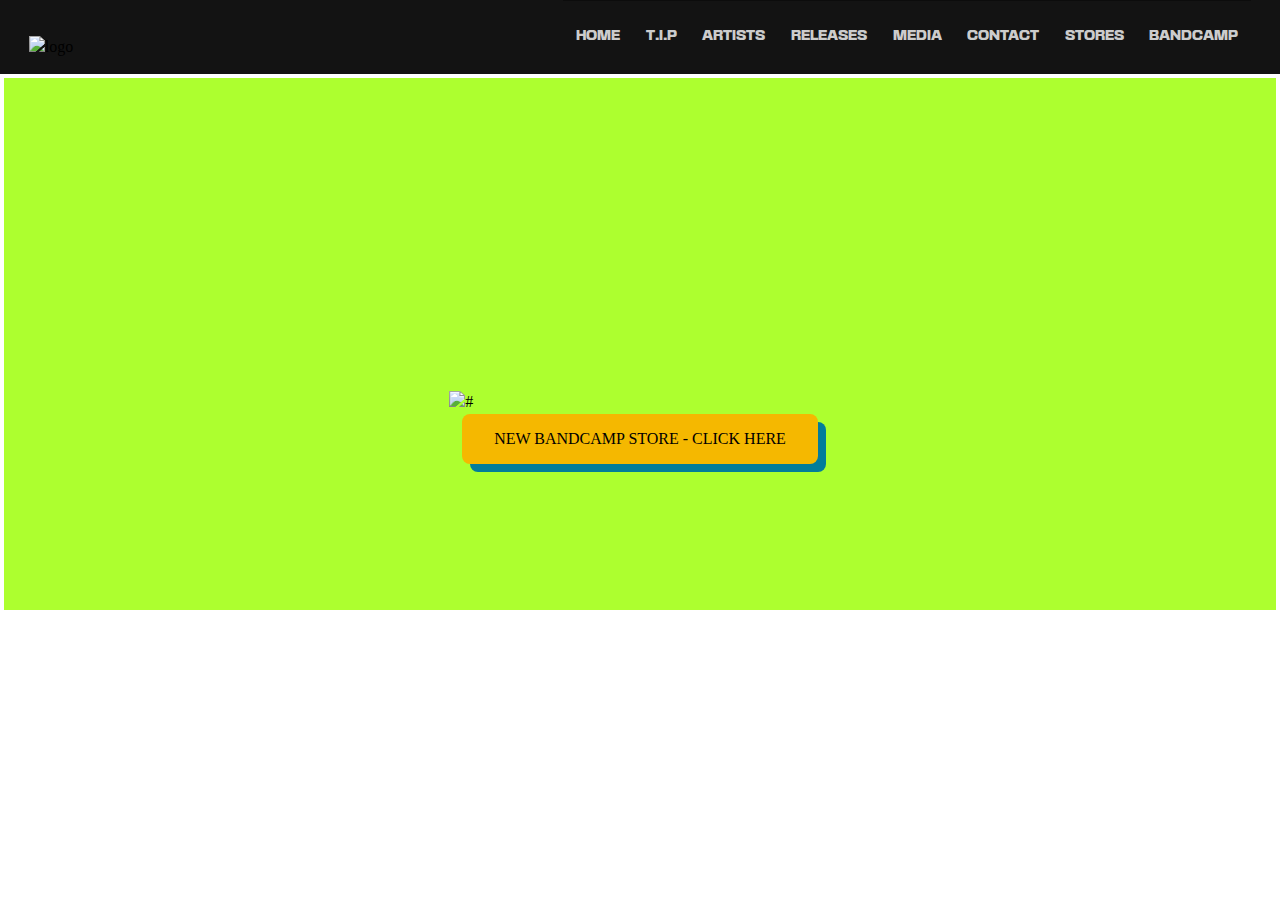
==== index.html @ 87a179b0 "Add files via upload" ====
<!DOCTYPE html>
<html lang="en">
<head>
    <meta charset="UTF-8">
    <meta http-equiv="X-UA-Compatible" content="IE=edge">
    <meta name="viewport" content="width=device-width, initial-scale=1.0">
    <title>Tip-Records</title>
    <link  rel="stylesheet" href="css/style.css">
    <script defer src="js/app.js" ></script>
    
</head>
<body>
    <header class="header">
        <nav class="header__nav ">

            <div class="header__logo">
                <img class="header__logoimg" src="assets/shivaTopLogo.png" alt="logo">
            </div>
            

            <ul class="header__ul">

                <li class="header__li" > 
                    <div class="header__bg  ">  <a class="header__menu " href="#">Home</a> </div>
                </li>

                <li class="header__li" > 
                    <div class="header__bg  ">  <a class="header__menu " href="#">T.i.p</a> </div>
                </li>


                <li class="header__li" > 
                    <div class="header__bg  ">  
                        <a class="header__menu header__menuactivo  " href="#">Artists</a> 

                        <ul class="header__submenu header__submenuactivo"> 
                            <li class="headersubemenu__li" > 
                                <a class="headersubmenu__a" href="#">Raja ram</a> 
                            </li>
                            <li class="headersubemenu__li" > 
                                <a class="headersubmenu__a" href="#">Lucas / supermodule</a> 
                            </li>
                            <li class="headersubemenu__li" > 
                                <a class="headersubmenu__a" href="#"> 1200 mics</a> 
                            </li>
                            <li class="headersubemenu__li" > 
                                <a class="headersubmenu__a" href="#"> Mandalbrot</a> 
                            </li>
                            <li class="headersubemenu__li" > 
                                <a class="headersubmenu__a" href="#"> Astral-Projection</a> 
                            </li>
                            <li class="headersubemenu__li" > 
                                <a class="headersubmenu__a" href="#"> Outsiders</a> 
                            </li>
                            <li class="headersubemenu__li" > 
                                <a class="headersubmenu__a" href="#"> Iridian</a> 
                            </li>
                            <li class="headersubemenu__li" > 
                                <a class="headersubmenu__a" href="#"> Logic bomb</a> 
                            </li>
                            <li class="headersubemenu__li" > 
                                <a class="headersubmenu__a" href="#"> The zap!</a> 
                            </li>
                            <li class="headersubemenu__li" > 
                                <a class="headersubmenu__a" href="#"> Brahma!</a> 
                            </li>
                        </ul>
                    </div> 


                </li>

                <li class="header__li" > 
                    <div class="header__bg  ">  
                        <a class="header__menu " href="#">Releases</a>
                    </div>                    

                </li>

                <li class="header__li" > 
                    <div class="header__bg  ">  
                        <a class="header__menu " href="#">Media</a> 
                    </div>                    

                </li>

                <li class="header__li" > 
                    <div class="header__bg  ">  
                        <a class="header__menu " href="#">Contact</a> 
                    </div>                    

                </li>

                <li class="header__li" > 
                    <div class="header__bg  ">  
                        <a class="header__menu " href="#">Stores</a> 
                    </div>                    

                </li>

                <li class="header__li" > 
                    <div class="header__bg  ">  
                        <a class="header__menu " href="#">Bandcamp</a> 
                    </div>                    

                </li>

            </ul>

            <button class="arrow__leftback">
                <img class="arrow__backmenuimg" src="assets/arrow.svg" alt="Back menu">
            </button>
            
                <button class="btn__movil">
                    <span class="header__menumovil">
                        <span class="header__menumovilline1  lines__mmovil" ></span>
                        <span class="header__menumovilline2  lines__mmovil" ></span>
                        <span class="header__menumovilline3  lines__mmovil" ></span>
                    </span>
                </button>
                
                
            <div class="conteiner__menumovilall">
                <div class="menumovil__all">
                    <div class="menumovil__cont ">
                        <ul class="menumovil__ul">
                            <li class="menumovil__li">
                                <a class="menumovil__a" href="#">Home</a>
                            </li>
                            <li class="menumovil__li" >
                                <a class="menumovil__a" href="#">T.i.p</a>
                            </li>
                            <li class="menumovil__li open__artist" >
                                <a class="menumovil__a" href="#">Artists</a>
                                <span class="arrow__rightartists"> 
                                <img src="assets/arrow.svg" alt="arrow">
                                </span>
    
                            <li class="menumovil__li" >
                                <a class="menumovil__a" href="#">Releases</a>
                            </li>
                            <li class="menumovil__li" >
                                <a class="menumovil__a" href="#">Media</a>
                            </li>
                            <li class="menumovil__li" >
                                <a class="menumovil__a" href="#">Contact</a>
                            </li>
                            <li class="menumovil__li" >
                                <a class="menumovil__a" href="#">Stores</a>
                            </li>
                            <li class="menumovil__li" >
                                <a class="menumovil__a" href="#">BandCamp</a>
                            </li>
                        </ul>
    
                        
                    </div>
                </div>
                <div class="submenumovil__artists ">
                    
                    <ul class="submenumovil__ul">
                        
                        
                        <li class="submenumovil__li" >
                            <a class="submenumovil__a" href="#">
                                <img src="assets/Raja.jpg" alt="Raja-Ram">
                            </a>
                        </li>
                        <li class="submenumovil__li" >
                            <a class="submenumovil__a" href="#">
                                <img src="assets/Lucas.jpg" alt="Lucas / Supermodule">
                            </a>
                        </li>
                        <li class="submenumovil__li" >
                            <a class="submenumovil__a" href="#">
                                <img src="assets/1200.jpg" alt="Lucas / Supermodule">

                            </a>
                        </li>
                        <li class="submenumovil__li" >
                            <a class="submenumovil__a" href="#">
                                <img src="assets/Mandelbrot.jpg" alt="">
                            </a>
                        </li>
                        <li class="submenumovil__li" >
                            <a class="submenumovil__a" href="#">
                                <img src="assets/Chicago.jpg" alt="">
                            </a>
                        </li>
                        <li class="submenumovil__li" >
                            <a class="submenumovil__a" href="#">
                                <img src="assets/Astral.jpg" alt="Astral Projection">
                            </a>
                        </li>
                        <li class="submenumovil__li" >
                            <a class="submenumovil__a" href="#">
                                <img src="assets/Outsiders.jpg" alt="">
                            </a>
                        </li>
                        <li class="submenumovil__li" >
                            <a class="submenumovil__a" href="#">
                                <img src="assets/iridian.jpg" alt="">
                            </a>
                        </li>
                        <li class="submenumovil__li" >
                            <a class="submenumovil__a" href="#">
                                <img src="assets/Logic.jpeg" alt="">
                            </a>
                        </li>
                        <li class="submenumovil__li" >
                            <a class="submenumovil__a" href="#">
                                <img src="assets/Zap.webp" alt="">
                            </a>
                        </li>
                        <li class="submenumovil__li" >
                            <a class="submenumovil__a" href="#">
                                <img src="assets/Brahma.jpg" alt="">
                            </a>
                        </li>
                    </ul>
                
                </div>
            </div>
        </nav>

    </header>

    <main>
        <div class="banner__conteiner">
            <div class="banner__contimg">
                <img class="banner__img" src="/assets/tomatop.png" alt="#">
                <button class="btn__conteiner">
                    <div class="btn__span">
                        NEW BANDCAMP STORE - CLICK HERE
                    </div>

                </button>
            </div>
        </div>
    </main>

</body>
</html>
---- css/style.css ----
@font-face{
    font-family: 'basementGrotesque';
    src: url(../basementGrotesque/BasementGrotesque-Black_v1.202.otf) format("opentype");
    font-display: swap;
}

:root {
    --grotesque : 'basementGrotesque';
    --gris  : #ccc;
    --black : #131313;
    --yellow: #f5b800;
    --orange:#f8862c;
    --purple: #741dc4;
    --petrol: #027d9a;
}
root{
    --color-primario   : #181818;
    --color-secundario : #f0f0f0;
    --tipo-principal   : Helvetica, Arial, sans-serif;
    --tipo-secundaria  : Verdana;
}

@media (prefers-color-scheme: dark) {
    :root{
    --color-primario   : #f0f0f0;
    --color-secundario : black;  
    }
}

@media (prefers-contrast: high){
    :root{
    --color-primario   : black;
    --color-secundario : white; 
}
}
* {
    margin: 0;
    padding: 0;
    border: 0;
    box-sizing: border-box;
    vertical-align: baseline;
}

img , picture , video , iframe , figure{
    max-width: 100%;
    width: 100%;
    display: block;
    object-fit: cover;        
    object-position: center center;
}

a {
    display: block;
}
p a {
    display: inline;
}

li {
    list-style-type: none;
}

html {
    scroll-behavior: smooth;
    position: relative;
    overflow-x: hidden;
}

h1 , h2 , h3 , h4 , h5 , h6 , p ,span , a , strong , blockquote , i , b , u , em {
    font-size: 1em;
    font-weight: inherit;
    font-style: inherit;
    text-decoration: none;
    color:inherit;
}

blockquote:before, blockquote:after, q:before, q:after {
    content: '';
    content: none;
}

::selection {
    background-color: var(--color-primario);
    color: var(--color-secundario);
}

form , input, textarea, select , button , label{
    font-family: inherit;
    font-size: inherit;
    hyphens: auto;
    background-color: transparent;
    display: block;
    color:inherit;
    appearance: none;
}

table , tr , td {
    border-collapse: collapse;
    border-spacing: 0;
}

svg{
    width: 100%;
    display: block;
    fill: currentColor;
}

/* (Probándolo, no usar en producción) En el caso de añadir una  */
/* p svg{
    display: inline;
    width: initial;
} */
  /* Configuramos la tipografía para toda la web */

body {
    min-height  : 100vh;
    font-size   : 100%;
    font-family : var(--tipo-principal);
    color       : var(--color-primario);
    background-color: var(--color-secundario);
    /* opcional */ line-height: 1.4em;
    /* opcional hyphens: auto; */
    /* opcional */ font-smooth: always;
    /* opcional */ -webkit-font-smoothing: antialiased;
    /* opcional */ -moz-osx-font-smoothing: grayscale;
    position: relative;
    overflow-x: hidden;

} 
.wrapper {
    max-width: 1150px;
    width: 100%;
    margin: auto;
}
.header{
    background: var(--black);

}
.header__nav{
    width: 100%;
    display: flex;
    align-items: center;
    justify-content: space-between;
    padding: 0em 1.8em;
    background: var(--black);
}
.header__logo{
    width: 100%;
    position: relative;
    
}
.header__logoimg{
    max-width: 8em;
    position: absolute;
    top:-1px;


}
.header__ul{
    display: flex;
    justify-content: center;
    align-items: center;
    position: relative;
}
.header__li{

}

.header__bg{
    position: relative;

}

.header__bg::before{
    content: "";
    position: absolute;
    top: 0px;
    left: 0px;
    width: 100%;
    height: 100%;
    background:  #000;
    transform: translateY(-100%);
    opacity: .9;
    transition: all .2s cubic-bezier(0.24, 0.54, 0.9, 0.63);
    z-index: 1;
}
.activo.header__bg::before{
    transform: translateY(0%);
}



.header__menu{
    position: relative;
    width: 100%;
    padding: 2em 1em 2em 1em;
    font-family: var(--grotesque);
    color:var(--gris);
    font-size: .8em;
    text-transform: uppercase;
    z-index: 2;
    background: transparent;
}
.activo.header__menu{
    color: var(--yellow);
}

.header__submenu{
    position: absolute;
    background: var(--black);
    display:none;
    transition: all 1s ease;
    width: 250%;
}
.activo.header__submenu{
    display: block;
}
.headersubemenu__li{
    border-bottom: 3px solid black;
}
.headersubmenu__a{
    font-family: var(--grotesque);
    font-size: .9em;
    text-transform: uppercase;
    padding: .6em;

    transition: all .2s ease;
    color: var(--gris);
}

:hover.headersubmenu__a{
    background: var(--black);
    color: var(--yellow);
}
.btn__movil{
    display: none;
}

.arrow__leftback{
    position: absolute;
    z-index: 5;
    left: 1.8em;
    transform: translateX(1.5em);
    opacity: 0;
    transition: all .5s 0s ease;
}
.active.arrow__leftback{
    opacity: 1;
    transform: translateX(0em);
    transition: all .5s .8s ease;

}
.arrow__backmenuimg{
    transform: rotate(-180deg);
    width: 1.5em;
    min-height: 1.5em;
}
.header__menumovil{
    width: 3.5em;
    min-height: 3.5em;
    background: var(--gris);
    display: flex;
    flex-direction: column;
    align-items: center;
    justify-content: center;
    overflow: hidden;
    transition: all .5s ease;
}
.active.header__menumovil{
    background: var(--black);
}
.header__menumovilline1{
    width:3em;
    min-height: 3px;
    background: var(--black);
    transform: rotate(0deg);
    transform-origin: top right;
    transition: all .5s ease;
}

.active.header__menumovilline1{
    width:2em;
    background: var(--yellow);
    transform: translateX(-.3em) translateY(.14em) rotate(-45deg);

}
.header__menumovilline2{
    width:3em;
    min-height: 3px;
    background: var(--black);
    transform: translateX(0em);
    transition: all .5s ease;

    
}
.active.header__menumovilline2{
    transform: translateX(4em);

}
.header__menumovilline3{
    width: 3em;
    min-height: 3px;
    background: var(--black);
    transform: rotate(0deg);
    transform-origin: top right;
    transition: all .5s ease;
}

.active.header__menumovilline3{
    width:2em;
    transform: translateX(-.2em) translateY(-.0em) rotate(45deg);
    background: var(--yellow);

}
.lines__mmovil:not(:last-child){
    margin-bottom: .6em;
}
.conteiner__menumovilall{

    overflow: hidden;
}
.menumovil__all{
    overflow: hidden;

}

.menumovil__cont{
    width: 100%;
    height: 100vh;
    position: absolute;
    top: 0px;
    left: 0px;
    z-index: 2;
    background: #131313;
    transform: translateX(100%);
    transition: transform 1s ease;
}
.menumovil__ul{
    width: 100%;
    height: 100vh;
    display: flex;
    flex-direction: column;
    justify-content: center;
    align-items: flex-start;
    margin-left: 2.4em;
}
.open__artist{
    cursor: pointer;
    
}

.menumovil__li{
    width: 30%;
    display: flex;
    justify-content: space-between;
    align-content: center;
}
.menumovil__li:not(:last-child){
    margin-bottom: 3em;
}
.menumovil__a{
    font-family: var(--grotesque);
    font-size: clamp(1.5em, 20vw, 2em);
    text-transform: uppercase;
    position: relative;
}
.menumovil__a::before{
    content: "";
    position: absolute;
    bottom: -.4em;
    width: 100%;
    height: .2em;
    background: var(--gris);
}

.submenumovil__artists{
    width: 100%;
    height: 100vh;
    background: #131313;
    position: absolute;
    z-index: 3;
    top: 0;
    left: 0;
    display: none;
    overflow: scroll;
    transform: translateX(100%);
    transition: transform 1s ease;
    
}
.active.submenumovil__artists{
    transform: translateX(0%);
    transform-origin: right;

}




.submenumovil__li{
    width: 12em;
    min-height: 12em;
    border: 3px solid white;
    background: purple

}

.banner__conteiner{
    width: 100%;
    height: 60vh;
    background: greenyellow;
    border: 4px solid white;
    
}
.banner__contimg{
    width: 100%;
    min-height: 60vh;
    background-image: url(../assets/Everything_Tip.svg);
    background-size: cover;
    background-position: center;
    background-repeat: no-repeat;
    display: flex;
    flex-direction: column;
    justify-content: center;
    align-items: center;
}
.banner__img{
    margin-top: 10em;
    width: 30%;
}

.btn__conteiner{
    position: relative;
    cursor: pointer;
    z-index: 1;
    transition: all .5s ease;
    background: var(--yellow);
    padding: 1em 2em 1em 2em;
    border-radius: .5em;
    box-shadow: .5em .5em var(--petrol);
    overflow: hidden;
}
.btn__conteiner:hover.btn__conteiner::after{
    transform: translateY(0%);

}
.btn__conteiner::after{
    content:"";
    width: 100%;
    min-height: 100%;
    position: absolute;
    top: 0;
    left: 0;
    z-index: -1;
    border-radius: .5em;
    background: var(--orange);
    box-shadow: .5em .5em var(--petrol);

    transform: translateY(-120%);
    transition: all .3s ease;

}

/* MEDIA QUERYS */

@media screen and (max-width:960px) {
    
    .header__nav {
        min-height: 20vh;
        
    }
    .header__logoimg{
        position: relative;
        z-index: 3;

    }
    .active.header__logoimg{
        transition: all .5s ease;
    }
    .header__ul{
        display: none;
    }
    
    .submenumovil__artists{
        display: flex;
        justify-content: center;
        align-content: center;
    }
    
    .submenumovil__ul{
        background: #131313;
        width: 80%;
        height: 100vh;
        display: grid;
        grid-template-columns: repeat(auto-fit,minmax(12em,1fr));
        row-gap: 1em;
        column-gap: .4em;
        place-items: center;
        margin-top: calc(10em * 1.3);
        
    }
    
    .btn__movil{
        cursor: pointer;
        display: block;
        
        z-index: 5;

    }
    
    .active.menumovil__cont{
        transform: translateX(0em);
        
    }
}
@media screen and (max-width:519px) {
    .header__logoimg{
        width: 35%;
    }
    .menumovil__ul{
        padding: 8em 0em 2em 0em;
    }
    .menumovil__li{
        width: 40%;
    }
    .menumovil__a{
        font-size: clamp(.5em, 20vw, 1.2em);

    }
    .submenumovil__ul{
        display: grid;
        grid-template-columns: repeat(auto-fit,minmax(10em,1fr));
        place-items: center;
        column-gap: 3em;
    } 
    .submenumovil__li{
        width: 13em;
        min-height: 13em;
        border: .4em solid var(--gris);
        background: purple
    
    } 
}

@media screen and (max-width:407px) {

    .arrow__leftback{
        left: 1.6em;
    }
    .menumovil__li:not(:last-child){
        margin-bottom: 2.2em;
    }
    .menumovil__a{
        font-size: clamp(.5em, 20vw, 1.2em);

    }
    .submenumovil__ul{
        display: grid;
        grid-template-columns: repeat(auto-fit,minmax(8em,1fr));
        row-gap: 2em;
        column-gap: 2em;
        margin-top: calc(10em * 1);

    } 

    .submenumovil__li{
        width: 9em;
        min-height: 9em;
        background: purple
    
    } 
}
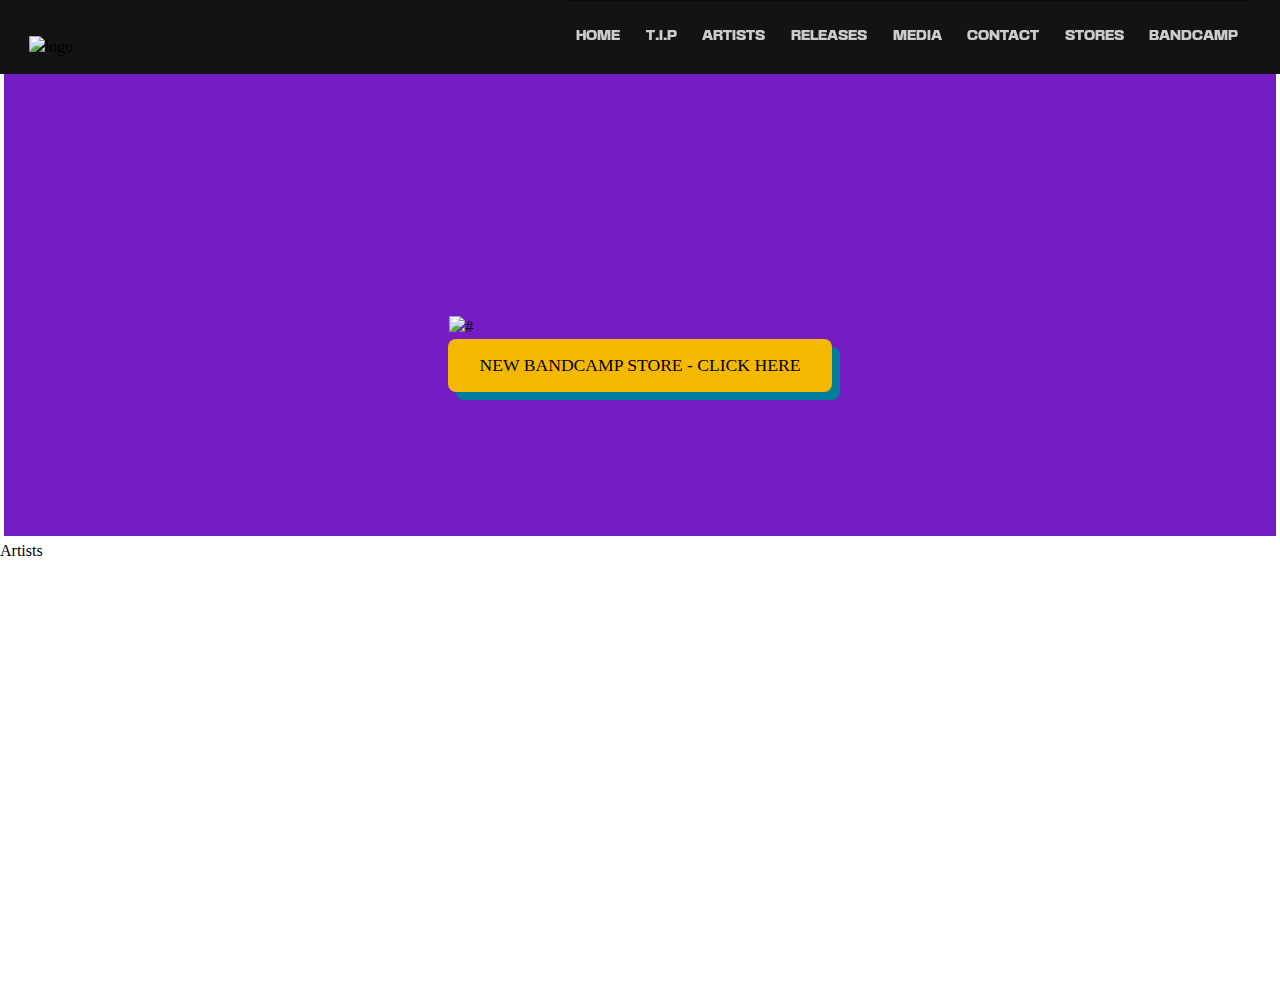
==== commit f33ccce9: "Add files via upload" ====
--- a/index.html
+++ b/index.html
@@ -11,7 +11,7 @@
 </head>
 <body>
     <header class="header">
-        <nav class="header__nav ">
+        <nav class="header__nav position__botton ">
 
             <div class="header__logo">
                 <img class="header__logoimg" src="assets/shivaTopLogo.png" alt="logo">
@@ -107,9 +107,7 @@
 
             </ul>
 
-            <button class="arrow__leftback">
-                <img class="arrow__backmenuimg" src="assets/arrow.svg" alt="Back menu">
-            </button>
+
             
                 <button class="btn__movil">
                     <span class="header__menumovil">
@@ -155,71 +153,80 @@
     
                         
                     </div>
+
+
+                    <div class="submenumovil__artists ">
+
+                        <button class="arrow__leftback">
+                            <img class="arrow__backmenuimg" src="assets/arrow.svg" alt="Back menu">
+                        </button>
+    
+                        <ul class="submenumovil__ul">
+                            
+                            
+                            <li class="submenumovil__li" >
+                                <a class="submenumovil__a" href="#">
+                                    <img src="assets/Raja.jpg" alt="Raja-Ram">
+                                </a>
+                            </li>
+                            <li class="submenumovil__li" >
+                                <a class="submenumovil__a" href="#">
+                                    <img src="assets/Lucas.jpg" alt="Lucas / Supermodule">
+                                </a>
+                            </li>
+                            <li class="submenumovil__li" >
+                                <a class="submenumovil__a" href="#">
+                                    <img src="assets/1200.jpg" alt="Lucas / Supermodule">
+    
+                                </a>
+                            </li>
+                            <li class="submenumovil__li" >
+                                <a class="submenumovil__a" href="#">
+                                    <img src="assets/Mandelbrot.jpg" alt="">
+                                </a>
+                            </li>
+                            <li class="submenumovil__li" >
+                                <a class="submenumovil__a" href="#">
+                                    <img src="assets/Chicago.jpg" alt="">
+                                </a>
+                            </li>
+                            <li class="submenumovil__li" >
+                                <a class="submenumovil__a" href="#">
+                                    <img src="assets/Astral.jpg" alt="Astral Projection">
+                                </a>
+                            </li>
+                            <li class="submenumovil__li" >
+                                <a class="submenumovil__a" href="#">
+                                    <img src="assets/Outsiders.jpg" alt="">
+                                </a>
+                            </li>
+                            <li class="submenumovil__li" >
+                                <a class="submenumovil__a" href="#">
+                                    <img src="assets/iridian.jpg" alt="">
+                                </a>
+                            </li>
+                            <li class="submenumovil__li" >
+                                <a class="submenumovil__a" href="#">
+                                    <img src="assets/Logic.jpeg" alt="">
+                                </a>
+                            </li>
+                            <li class="submenumovil__li" >
+                                <a class="submenumovil__a" href="#">
+                                    <img src="assets/Zap.webp" alt="">
+                                </a>
+                            </li>
+                            <li class="submenumovil__li" >
+                                <a class="submenumovil__a" href="#">
+                                    <img src="assets/Brahma.jpg" alt="">
+                                </a>
+                            </li>
+                        </ul>
+                    
+                    </div>
                 </div>
-                <div class="submenumovil__artists ">
-                    
-                    <ul class="submenumovil__ul">
-                        
-                        
-                        <li class="submenumovil__li" >
-                            <a class="submenumovil__a" href="#">
-                                <img src="assets/Raja.jpg" alt="Raja-Ram">
-                            </a>
-                        </li>
-                        <li class="submenumovil__li" >
-                            <a class="submenumovil__a" href="#">
-                                <img src="assets/Lucas.jpg" alt="Lucas / Supermodule">
-                            </a>
-                        </li>
-                        <li class="submenumovil__li" >
-                            <a class="submenumovil__a" href="#">
-                                <img src="assets/1200.jpg" alt="Lucas / Supermodule">
-
-                            </a>
-                        </li>
-                        <li class="submenumovil__li" >
-                            <a class="submenumovil__a" href="#">
-                                <img src="assets/Mandelbrot.jpg" alt="">
-                            </a>
-                        </li>
-                        <li class="submenumovil__li" >
-                            <a class="submenumovil__a" href="#">
-                                <img src="assets/Chicago.jpg" alt="">
-                            </a>
-                        </li>
-                        <li class="submenumovil__li" >
-                            <a class="submenumovil__a" href="#">
-                                <img src="assets/Astral.jpg" alt="Astral Projection">
-                            </a>
-                        </li>
-                        <li class="submenumovil__li" >
-                            <a class="submenumovil__a" href="#">
-                                <img src="assets/Outsiders.jpg" alt="">
-                            </a>
-                        </li>
-                        <li class="submenumovil__li" >
-                            <a class="submenumovil__a" href="#">
-                                <img src="assets/iridian.jpg" alt="">
-                            </a>
-                        </li>
-                        <li class="submenumovil__li" >
-                            <a class="submenumovil__a" href="#">
-                                <img src="assets/Logic.jpeg" alt="">
-                            </a>
-                        </li>
-                        <li class="submenumovil__li" >
-                            <a class="submenumovil__a" href="#">
-                                <img src="assets/Zap.webp" alt="">
-                            </a>
-                        </li>
-                        <li class="submenumovil__li" >
-                            <a class="submenumovil__a" href="#">
-                                <img src="assets/Brahma.jpg" alt="">
-                            </a>
-                        </li>
-                    </ul>
-                
-                </div>
+
+
+                
             </div>
         </nav>
 
@@ -228,7 +235,7 @@
     <main>
         <div class="banner__conteiner">
             <div class="banner__contimg">
-                <img class="banner__img" src="/assets/tomatop.png" alt="#">
+                <img class="banner__img" src="./assets/tomatop.png" alt="#">
                 <button class="btn__conteiner">
                     <div class="btn__span">
                         NEW BANDCAMP STORE - CLICK HERE
@@ -237,6 +244,44 @@
                 </button>
             </div>
         </div>
+
+        <div class="conteiner__slider">
+            <div class="slider__all" >
+                
+                <div>
+                    <span class="slider__span">Artists</span>
+                    <ul class="slider__ul">
+                        <li class="slider__li" >
+                            <a class="slider__a" href="#"></a>
+                        </li>
+                        <li class="slider__li" >
+                            <a class="slider__a" href="#"></a>
+                        </li>
+                        <li class="slider__li" >
+                            <a class="slider__a" href="#"></a>
+                        </li>
+                        <li class="slider__li" >
+                            <a class="slider__a" href="#"></a>
+                        </li>
+                        <li class="slider__li" >
+                            <a class="slider__a" href="#"></a>
+                        </li>
+                        <li class="slider__li" >
+                            <a class="slider__a" href="#"></a>
+                        </li>
+                        <li class="slider__li" >
+                            <a class="slider__a" href="#"></a>
+                        </li>
+                        <li class="slider__li" >
+                            <a class="slider__a" href="#"></a>
+                        </li>
+                        <li class="slider__li" >
+                            <a class="slider__a" href="#"></a>
+                        </li>
+                    </ul>
+                </div>
+            </div>
+        </div>
     </main>
 
 </body>
--- a/css/style.css
+++ b/css/style.css
@@ -3,7 +3,11 @@
     src: url(../basementGrotesque/BasementGrotesque-Black_v1.202.otf) format("opentype");
     font-display: swap;
 }
-
+@font-face{
+    font-family: 'aileron';
+    src: url(../aileron/Aileron-bold.otf) format("opentype");
+    font-display: swap;
+}
 :root {
     --grotesque : 'basementGrotesque';
     --gris  : #ccc;
@@ -133,8 +137,10 @@
     margin: auto;
 }
 .header{
-    background: var(--black);
-
+    width: 100%;
+    min-height: 100vh;
+    position: absolute;
+    z-index: 2;
 }
 .header__nav{
     width: 100%;
@@ -143,6 +149,10 @@
     justify-content: space-between;
     padding: 0em 1.8em;
     background: var(--black);
+    position: fixed;
+    left: 0em;
+    background: var(--black);
+
 }
 .header__logo{
     width: 100%;
@@ -239,10 +249,12 @@
 .arrow__leftback{
     position: absolute;
     z-index: 5;
+    top: 0;
     left: 1.8em;
     transform: translateX(1.5em);
     opacity: 0;
     transition: all .5s 0s ease;
+    padding: 5.5em 0em 0em 0em;
 }
 .active.arrow__leftback{
     opacity: 1;
@@ -317,18 +329,18 @@
 }
 .conteiner__menumovilall{
 
-    overflow: hidden;
+   
 }
 .menumovil__all{
-    overflow: hidden;
+
 
 }
 
 .menumovil__cont{
     width: 100%;
-    height: 100vh;
-    position: absolute;
-    top: 0px;
+    min-height: 100vh;
+    position: absolute;
+    bottom: 0px;
     left: 0px;
     z-index: 2;
     background: #131313;
@@ -337,7 +349,7 @@
 }
 .menumovil__ul{
     width: 100%;
-    height: 100vh;
+    min-height: 100vh;
     display: flex;
     flex-direction: column;
     justify-content: center;
@@ -375,25 +387,26 @@
 
 .submenumovil__artists{
     width: 100%;
-    height: 100vh;
+    min-height: 100vh;
     background: #131313;
     position: absolute;
     z-index: 3;
-    top: 0;
+    bottom:0; 
     left: 0;
     display: none;
     overflow: scroll;
     transform: translateX(100%);
     transition: transform 1s ease;
-    
 }
 .active.submenumovil__artists{
     transform: translateX(0%);
     transform-origin: right;
-
-}
-
-
+ 
+}
+
+.submenumovil__ul{
+    padding: 10em 0em 0em 0em;
+}
 
 
 .submenumovil__li{
@@ -407,17 +420,18 @@
 .banner__conteiner{
     width: 100%;
     height: 60vh;
-    background: greenyellow;
+    background: var(--purple);
     border: 4px solid white;
-    
+    overflow: hidden;
 }
 .banner__contimg{
     width: 100%;
     min-height: 60vh;
     background-image: url(../assets/Everything_Tip.svg);
-    background-size: cover;
+    background-size: 100% auto;
     background-position: center;
     background-repeat: no-repeat;
+
     display: flex;
     flex-direction: column;
     justify-content: center;
@@ -425,7 +439,7 @@
 }
 .banner__img{
     margin-top: 10em;
-    width: 30%;
+    max-width: 30%;
 }
 
 .btn__conteiner{
@@ -454,18 +468,41 @@
     border-radius: .5em;
     background: var(--orange);
     box-shadow: .5em .5em var(--petrol);
-
     transform: translateY(-120%);
     transition: all .3s ease;
 
 }
 
-/* MEDIA QUERYS */
+.btn__span{
+    font-family: 'aileron';
+    font-size: 1.1rem;
+}
+
+
+.conteiner__slider{
+    width: 100%;
+    min-height: 50vh;
+}
+.slider__all{
+    width: 100%;
+    min-height: 50vh;
+    background-image: url(../assets/parallaxtips.png);
+    background-size: 120% auto;
+
+}
+
+
+/* MEDIA QUERYS START */
 
 @media screen and (max-width:960px) {
-    
     .header__nav {
+        width: 100%;
         min-height: 20vh;
+        position: fixed;
+        bottom: 0em;
+        left: 0em;
+    }
+    .position__botton{
         
     }
     .header__logoimg{
@@ -481,6 +518,8 @@
     }
     
     .submenumovil__artists{
+        width: 100%;
+        min-height: 100vh;
         display: flex;
         justify-content: center;
         align-content: center;
@@ -495,7 +534,6 @@
         row-gap: 1em;
         column-gap: .4em;
         place-items: center;
-        margin-top: calc(10em * 1.3);
         
     }
     
@@ -511,14 +549,23 @@
         transform: translateX(0em);
         
     }
+     /* MAIN INICIO */
+    .banner__contimg{
+        background-size: 100em auto;
+    }
+    .banner__img{
+        margin-top: 0em;
+        max-width: 60%;
+    }
+    .btn__span{
+        font-size: .8em;
+    }
 }
 @media screen and (max-width:519px) {
     .header__logoimg{
         width: 35%;
     }
-    .menumovil__ul{
-        padding: 8em 0em 2em 0em;
-    }
+    
     .menumovil__li{
         width: 40%;
     }
@@ -536,9 +583,9 @@
         width: 13em;
         min-height: 13em;
         border: .4em solid var(--gris);
-        background: purple
     
     } 
+
 }
 
 @media screen and (max-width:407px) {
@@ -558,7 +605,7 @@
         grid-template-columns: repeat(auto-fit,minmax(8em,1fr));
         row-gap: 2em;
         column-gap: 2em;
-        margin-top: calc(10em * 1);
+     
 
     } 
 
@@ -568,4 +615,15 @@
         background: purple
     
     } 
+ /* MAIN INICIO */
+ .banner__contimg{
+    background-size: 70em auto;
+}
+    .banner__img{
+    margin-top: 0em;
+    max-width: 90%;
+}
+    .btn__span{
+    font-size: .8em;
+}
 }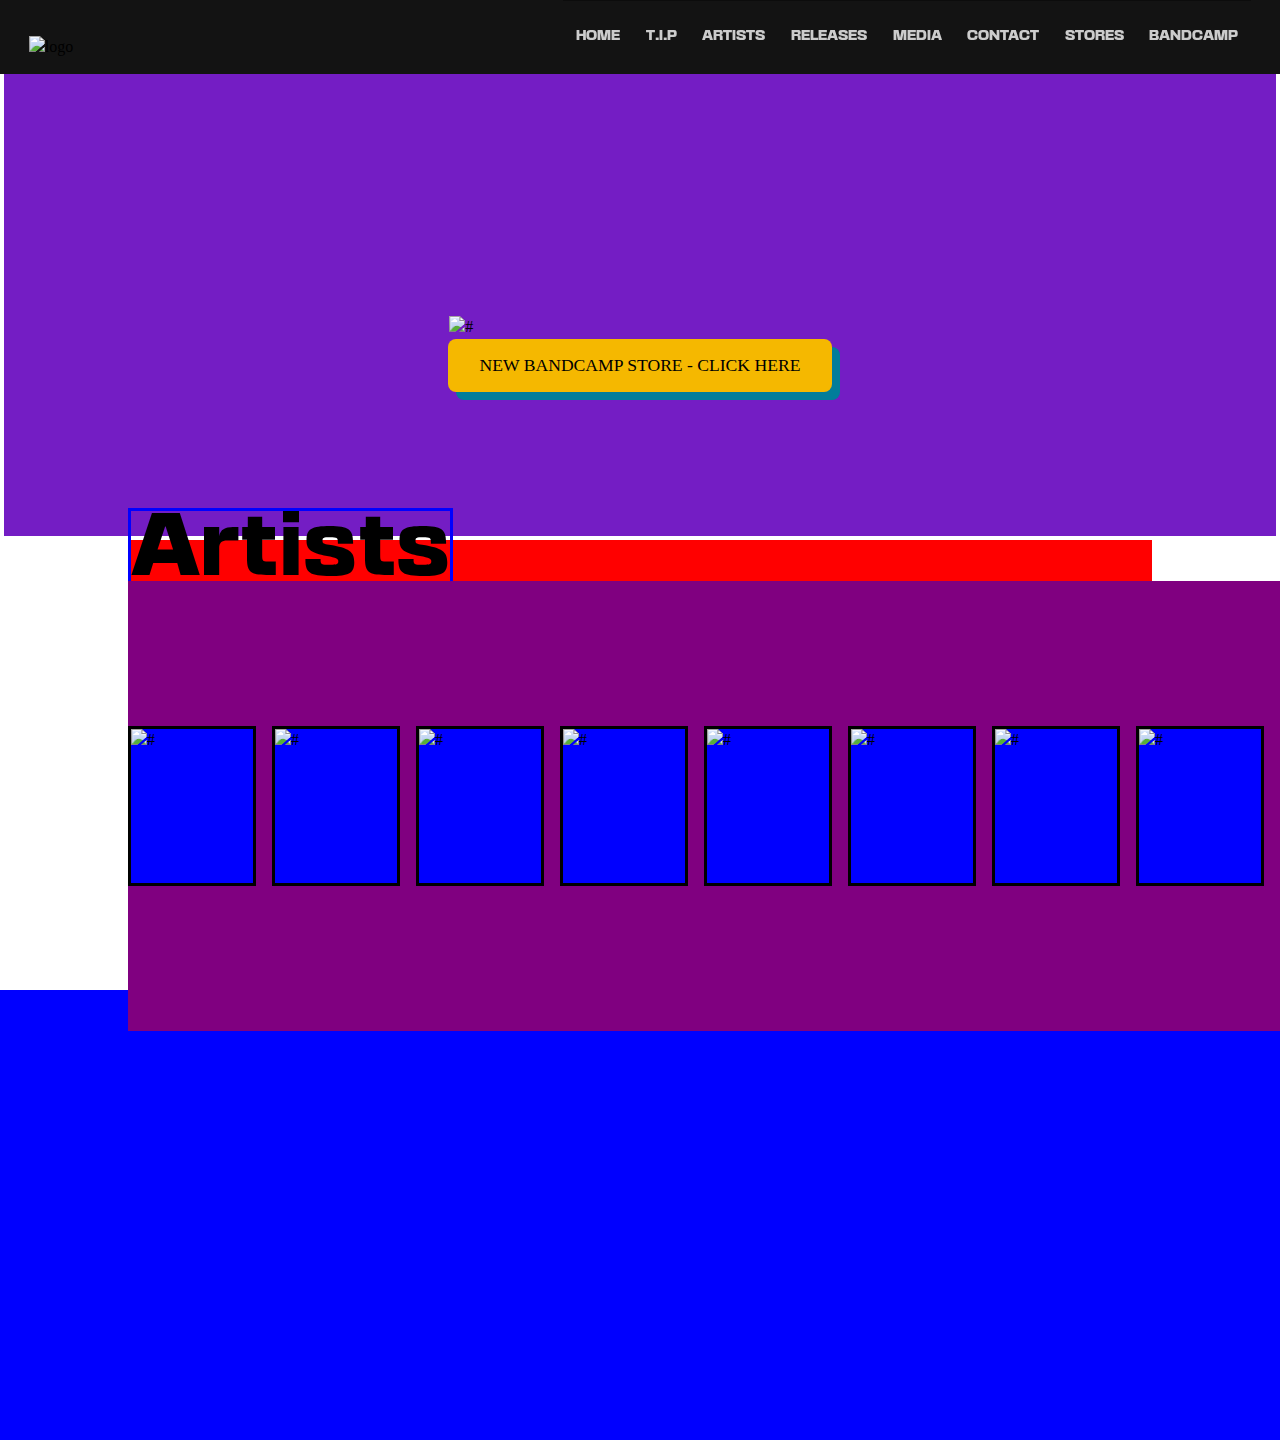
==== commit b8a04729: "Add files via upload" ====
--- a/index.html
+++ b/index.html
@@ -246,43 +246,63 @@
         </div>
 
         <div class="conteiner__slider">
-            <div class="slider__all" >
+            <div class="all__slider" >
                 
-                <div>
+                <div class="info__slider">
                     <span class="slider__span">Artists</span>
                     <ul class="slider__ul">
                         <li class="slider__li" >
-                            <a class="slider__a" href="#"></a>
-                        </li>
-                        <li class="slider__li" >
-                            <a class="slider__a" href="#"></a>
-                        </li>
-                        <li class="slider__li" >
-                            <a class="slider__a" href="#"></a>
-                        </li>
-                        <li class="slider__li" >
-                            <a class="slider__a" href="#"></a>
-                        </li>
-                        <li class="slider__li" >
-                            <a class="slider__a" href="#"></a>
-                        </li>
-                        <li class="slider__li" >
-                            <a class="slider__a" href="#"></a>
-                        </li>
-                        <li class="slider__li" >
-                            <a class="slider__a" href="#"></a>
-                        </li>
-                        <li class="slider__li" >
-                            <a class="slider__a" href="#"></a>
-                        </li>
-                        <li class="slider__li" >
-                            <a class="slider__a" href="#"></a>
+                            <a class="slider__a" href="#">
+                                <img src="" alt="#">
+                            </a>
+                        </li>
+                        <li class="slider__li" >
+                            <a class="slider__a" href="#">
+                                <img src="" alt="#">
+                            </a>
+                        </li>
+                        <li class="slider__li" >
+                            <a class="slider__a" href="#">
+                                <img src="" alt="#">
+                            </a>
+                        </li>
+                        <li class="slider__li" >
+                            <a class="slider__a" href="#">
+                                <img src="" alt="#">
+                            </a>
+                        </li>
+                        <li class="slider__li" >
+                            <a class="slider__a" href="#">
+                                <img src="" alt="#">
+                            </a>
+                        </li>
+                        <li class="slider__li" >
+                            <a class="slider__a" href="#">
+                                <img src="" alt="#">
+                            </a>
+                        </li>
+                        <li class="slider__li" >
+                            <a class="slider__a" href="#">
+                                <img src="" alt="#">
+                            </a>
+                        </li>
+                        <li class="slider__li" >
+                            <a class="slider__a" href="#">
+                                <img src="" alt="#">
+                            </a>
+                        </li>
+                        <li class="slider__li" >
+                            <a class="slider__a" href="#">
+                                <img src="" alt="#">
+                            </a>
                         </li>
                     </ul>
                 </div>
             </div>
         </div>
     </main>
-
+    <div class="pie">
+
+    </div>
 </body>
 </html>--- a/css/style.css
+++ b/css/style.css
@@ -130,6 +130,7 @@
     position: relative;
     overflow-x: hidden;
 
+
 } 
 .wrapper {
     max-width: 1150px;
@@ -483,15 +484,56 @@
     width: 100%;
     min-height: 50vh;
 }
-.slider__all{
+.all__slider{
     width: 100%;
     min-height: 50vh;
     background-image: url(../assets/parallaxtips.png);
     background-size: 120% auto;
-
-}
-
-
+    background-attachment: fixed;
+    -webkit-background-attachment: fixed;
+    -webkit-background-clip: padding-box;
+    -webkit-background-origin: padding-box;
+    display: flex;
+    justify-content: center;
+    
+}
+.info__slider{
+    width: 80%;
+    background-color: red;
+
+}
+.slider__span{
+    border: 3px solid blue;
+    font-family: 'basementGrotesque';
+    font-size: clamp(1.5em, 20vw, 5em);
+}
+
+.slider__ul{
+    width: 100%;
+    min-height: 50vh;
+
+    display: flex;
+    flex-flow: nowrap;
+    justify-content: center;
+    align-items: center;
+    background-color: purple;
+    position: absolute;
+
+}
+.slider__li{
+    width: 20em;
+    min-height: 10em;
+    background-color: blue;
+    border: 3px solid black;
+}
+.slider__li:not(:last-child){
+    margin-right: 1em;
+}
+.pie{
+    width: 100%;
+    min-height: 50vh;
+    background-color: blue;
+}
 /* MEDIA QUERYS START */
 
 @media screen and (max-width:960px) {
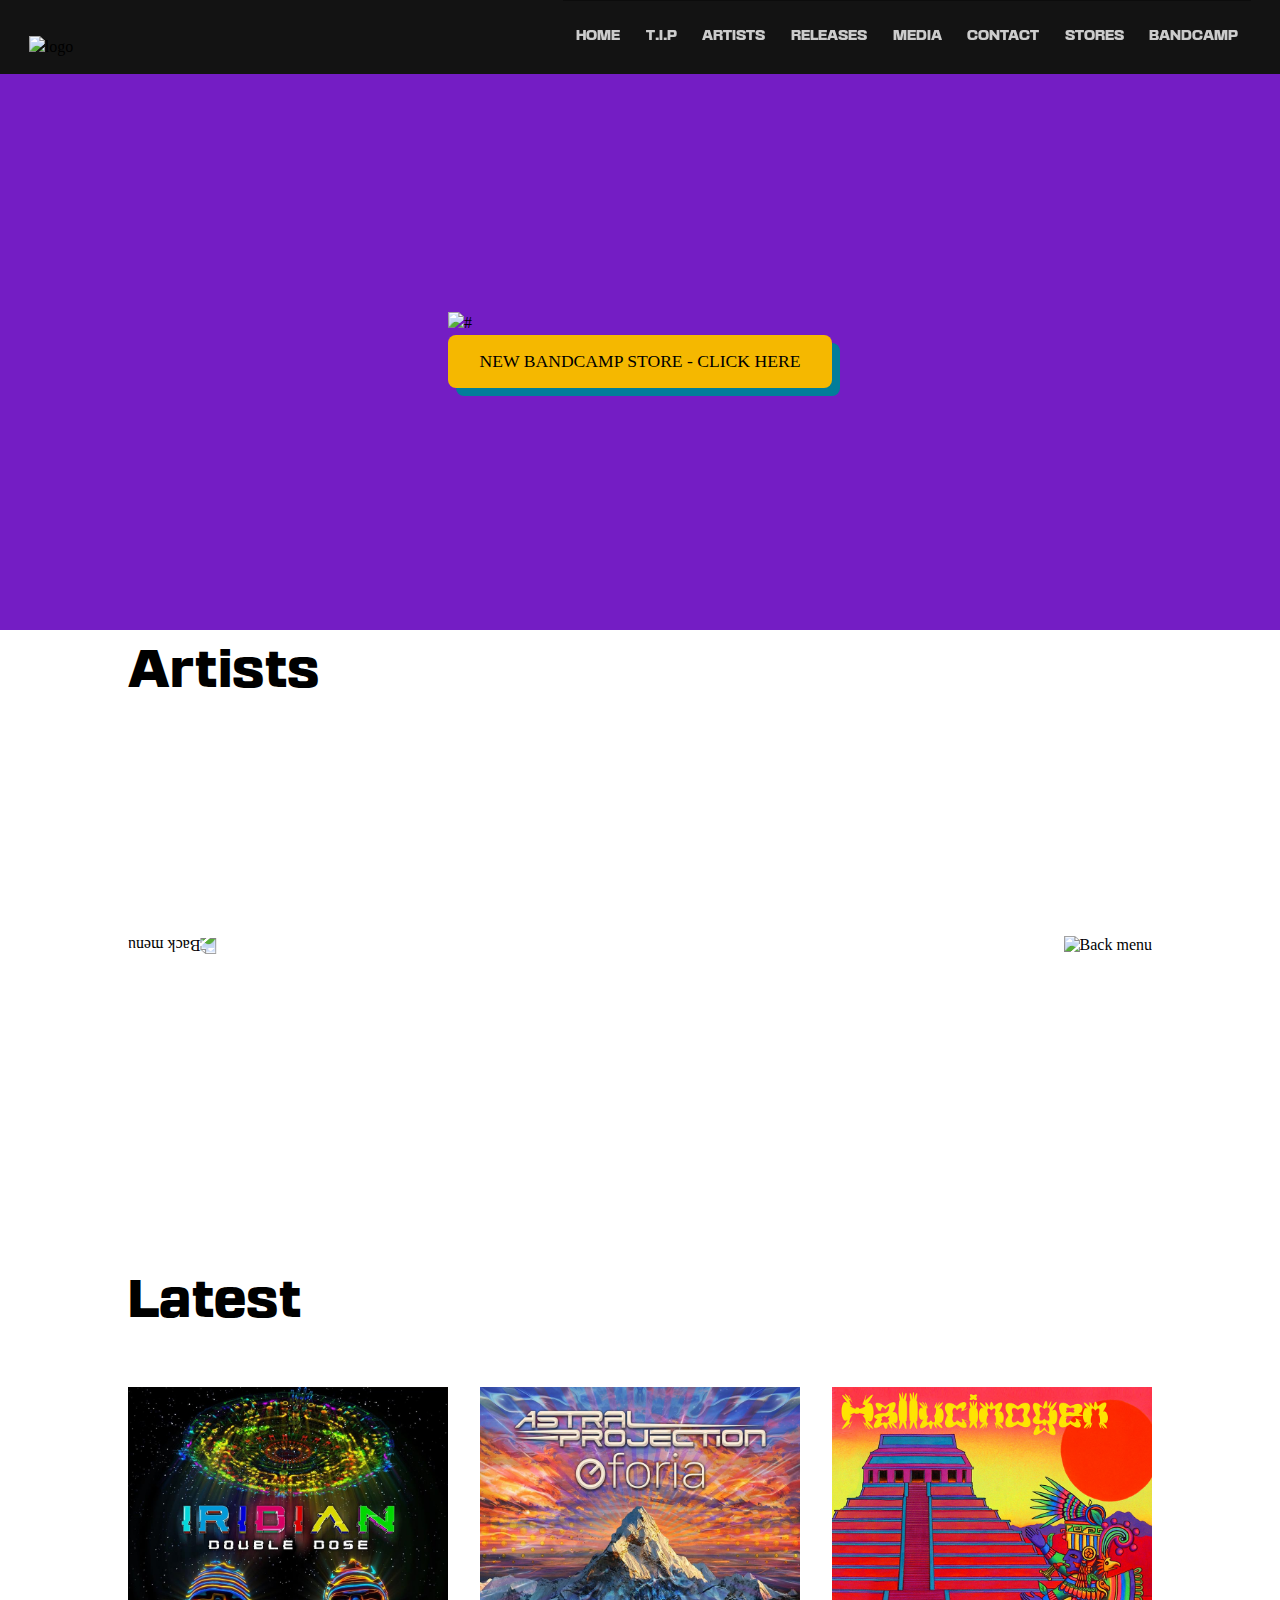
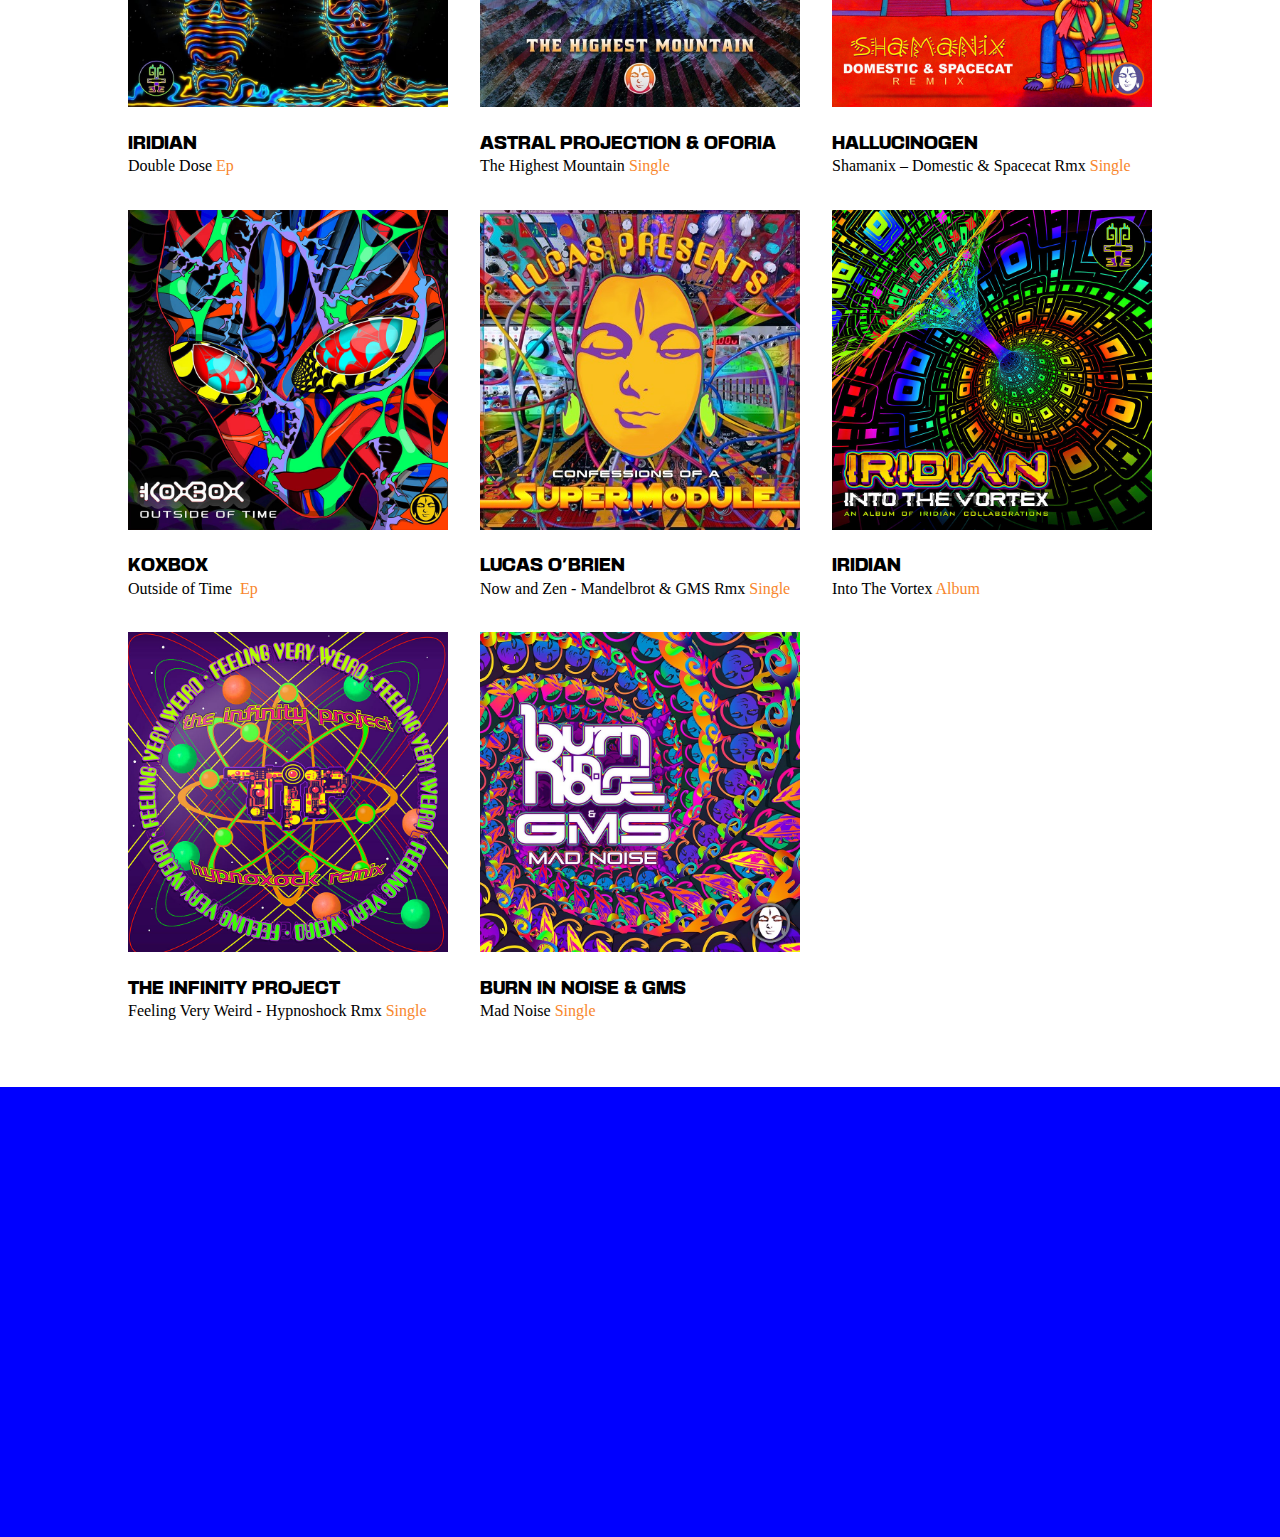
==== commit 9dcb42b6: "Add files via upload" ====
--- a/index.html
+++ b/index.html
@@ -237,68 +237,182 @@
             <div class="banner__contimg">
                 <img class="banner__img" src="./assets/tomatop.png" alt="#">
                 <button class="btn__conteiner">
-                    <div class="btn__span">
+                    <span class="btn__span">
                         NEW BANDCAMP STORE - CLICK HERE
+                    </span>
+
+                </button>
+            </div>
+        </div>
+
+        <div class="conteiner__slider">
+            <div class="slider__all" >
+                
+                <div class="slider__info">
+
+                    <div class="slider__title">
+                        <span class="slider__span">Artists</span>
+    
                     </div>
-
-                </button>
+                    
+                    <span class="slider__arrow">
+                        
+                        <button class=" slider__arrowsettings arrow__left">
+                            <img class="" src="assets/arrow.svg" alt="Back menu">
+                        </button>
+                        
+                        <button class=" slider__arrowsettings arrow__right">
+                            <img class="" src="assets/arrow.svg" alt="Back menu">
+                        </button>
+                        
+                    </span>
+                    
+                    <div class="slider__contenedor">
+                        <div class="slider__contul">
+
+                            <ul class="slider__ul">
+                                <li class="slider__li ">
+                                    <a class="slider__a" href="">
+                                        <img class="slider__img" src="assets/rajaram-1.png" alt="">
+                                    </a>
+                                </li>
+                                <li class="slider__li ">
+                                    <a class="slider__a" href="">
+                                        <img class="slider__img" src="assets/lucas-1.png" alt="">
+                                    </a>
+                                </li>
+                                <li class="slider__li ">
+                                    <a class="slider__a" href="">
+                                        <img class="slider__img" src="assets/1200-1.png" alt="">
+                                    </a>
+                                </li>
+                                <li class="slider__li ">
+                                    <a class="slider__a" href="">
+                                        <img class="slider__img" src="assets/chiki-1.png" alt="">
+                                    </a>
+                                </li>
+                                <li class="slider__li ">
+                                    <a class="slider__a" href="">
+                                        <img class="slider__img" src="assets/zap-1.png" alt="">
+                                    </a>
+                                </li>
+                                <li class="slider__li ">
+                                    <a class="slider__a" href="">
+                                        <img class="slider__img" src="assets/rajaram-1.png" alt="">
+                                    </a>
+                                </li>
+                                <li class="slider__li ">
+                                    <a class="slider__a" href="">
+                                        <img class="slider__img" src="assets/rajaram-1.png" alt="">
+                                    </a>
+                                </li>
+                                <li class="slider__li ">
+                                    <a class="slider__a" href="">
+                                        <img class="slider__img" src="assets/rajaram-1.png" alt="">
+                                    </a>
+                                </li>
+                                <li class="slider__li ">
+                                    <a class="slider__a" href="">
+                                        <img class="slider__img" src="assets/rajaram-1.png" alt="">
+                                    </a>
+                                </li>
+                                <li class="slider__li ">
+                                    <a class="slider__a" href="">
+                                        <img class="slider__img" src="assets/rajaram-1.png" alt="">
+                                    </a>
+                                </li>
+                                
+                            </ul>
+                            
+                        </div>
+                    </div>
+                    
+                </div>
             </div>
         </div>
 
-        <div class="conteiner__slider">
-            <div class="all__slider" >
-                
-                <div class="info__slider">
-                    <span class="slider__span">Artists</span>
-                    <ul class="slider__ul">
-                        <li class="slider__li" >
-                            <a class="slider__a" href="#">
-                                <img src="" alt="#">
-                            </a>
-                        </li>
-                        <li class="slider__li" >
-                            <a class="slider__a" href="#">
-                                <img src="" alt="#">
-                            </a>
-                        </li>
-                        <li class="slider__li" >
-                            <a class="slider__a" href="#">
-                                <img src="" alt="#">
-                            </a>
-                        </li>
-                        <li class="slider__li" >
-                            <a class="slider__a" href="#">
-                                <img src="" alt="#">
-                            </a>
-                        </li>
-                        <li class="slider__li" >
-                            <a class="slider__a" href="#">
-                                <img src="" alt="#">
-                            </a>
-                        </li>
-                        <li class="slider__li" >
-                            <a class="slider__a" href="#">
-                                <img src="" alt="#">
-                            </a>
-                        </li>
-                        <li class="slider__li" >
-                            <a class="slider__a" href="#">
-                                <img src="" alt="#">
-                            </a>
-                        </li>
-                        <li class="slider__li" >
-                            <a class="slider__a" href="#">
-                                <img src="" alt="#">
-                            </a>
-                        </li>
-                        <li class="slider__li" >
-                            <a class="slider__a" href="#">
-                                <img src="" alt="#">
-                            </a>
-                        </li>
-                    </ul>
-                </div>
-            </div>
+        <div class="latest">
+           <div class="latest__width">
+            <div class="latest__title">
+                <span class="latest__span">Latest</span>
+            </div>
+            <div class="latest__cont">
+                <ul class="latest__ul">
+                    <li class="latest__li" >
+                        <a class="latest__a" href="#">
+                            <img class="latest__img" src="assets/iridianlatests.jpg" alt="#">
+                            <div class="latest__info">
+                                <span class="latest__name">Iridian</span>
+                                <span class="latest__ep">Double Dose <span class="latest__epcolor">Ep</span></span>
+                            </div>
+                        </a>
+                    </li>
+                    <li class="latest__li" >
+                        <a class="latest__a" href="#">
+                            <img class="latest__img" src="assets/astral-projection.jpg" alt="#">
+                            <div class="latest__info">
+                                <span class="latest__name">Astral Projection & Oforia</span>
+                                <span class="latest__ep">The Highest Mountain <span class="latest__epcolor">Single</span></span>
+                            </div>
+                        </a>
+                    </li>
+                    <li class="latest__li" >
+                        <a class="latest__a" href="#">
+                            <img class="latest__img" src="assets/hallucinogen.jpg" alt="#">
+                            <div class="latest__info">
+                                <span class="latest__name">Hallucinogen</span>
+                                <span class="latest__ep">Shamanix – Domestic & Spacecat Rmx <span class="latest__epcolor">Single</span></span>
+                            </div>
+                        </a>
+                    </li>
+                    <li class="latest__li" >
+                        <a class="latest__a" href="#">
+                            <img class="latest__img" src="assets/koxbox.jpg" alt="#">
+                            <div class="latest__info">
+                                <span class="latest__name">Koxbox</span>
+                                <span class="latest__ep">Outside of Time  <span class="latest__epcolor">Ep</span></span>
+                            </div>
+                        </a>
+                    </li>
+                    <li class="latest__li" >
+                        <a class="latest__a" href="#">
+                            <img class="latest__img" src="assets/Lucas.jpg" alt="#">
+                            <div class="latest__info">
+                                <span class="latest__name">Lucas O'brien</span>
+                                <span class="latest__ep">Now and Zen - Mandelbrot & GMS Rmx <span class="latest__epcolor">Single</span></span>
+                            </div>
+                        </a>
+                    </li>
+                    <li class="latest__li" >
+                        <a class="latest__a" href="#">
+                            <img class="latest__img" src="assets/iri2.jpg" alt="#">
+                            <div class="latest__info">
+                                <span class="latest__name">Iridian</span>
+                                <span class="latest__ep">Into The Vortex <span class="latest__epcolor">Album</span></span>
+                            </div>
+                        </a>
+                    </li>
+                    <li class="latest__li" >
+                        <a class="latest__a" href="#">
+                            <img class="latest__img" src="assets/infinity.jpg" alt="#">
+                            <div class="latest__info">
+                                <span class="latest__name">The Infinity Project</span>
+                                <span class="latest__ep">Feeling Very Weird - Hypnoshock Rmx <span class="latest__epcolor">Single</span></span>
+                            </div>
+                        </a>
+                    </li>
+                    <li class="latest__li" >
+                        <a class="latest__a" href="#">
+                            <img class="latest__img" src="assets/burnandnoise.jpg" alt="#">
+                            <div class="latest__info">
+                                <span class="latest__name">Burn In Noise & Gms</span>
+                                <span class="latest__ep">Mad Noise <span class="latest__epcolor">Single</span></span>
+                            </div>
+                        </a>
+                    </li>
+                </ul>
+            </div>
+           </div>
         </div>
     </main>
     <div class="pie">
--- a/css/style.css
+++ b/css/style.css
@@ -139,9 +139,8 @@
 }
 .header{
     width: 100%;
-    min-height: 100vh;
-    position: absolute;
-    z-index: 2;
+    position: absolute;
+    z-index: 5;
 }
 .header__nav{
     width: 100%;
@@ -420,9 +419,8 @@
 
 .banner__conteiner{
     width: 100%;
-    height: 60vh;
+    height: 70vh;
     background: var(--purple);
-    border: 4px solid white;
     overflow: hidden;
 }
 .banner__contimg{
@@ -484,9 +482,9 @@
     width: 100%;
     min-height: 50vh;
 }
-.all__slider{
-    width: 100%;
-    min-height: 50vh;
+.slider__all{
+    width: 100%;
+    min-height: 70vh;
     background-image: url(../assets/parallaxtips.png);
     background-size: 120% auto;
     background-attachment: fixed;
@@ -495,39 +493,136 @@
     -webkit-background-origin: padding-box;
     display: flex;
     justify-content: center;
-    
-}
-.info__slider{
+
+}
+.slider__info{
+    max-width: 1400px;
     width: 80%;
-    background-color: red;
-
+    display: flex;
+    justify-content: center;    
+    align-items: center;
+    position: relative;
+    margin-top: 2em;
+    margin-bottom: 2em;
+
+}
+.slider__title{
+    max-width: 1400px;
+    width: 100%;
+    background-color: transparent;
+    position: absolute;
+    top: 0;
 }
 .slider__span{
-    border: 3px solid blue;
     font-family: 'basementGrotesque';
-    font-size: clamp(1.5em, 20vw, 5em);
-}
+    font-size: clamp(1.5em, 20vw, 3em);
+
+}
+
+
+.slider__arrow{
+    width: 100%;
+    display: flex;
+    justify-content: space-between;
+}
+
+
+.slider__arrowsettings{
+    cursor: pointer;
+    position: relative;
+    z-index: 4;
+}
+.arrow__left{
+    transform: rotate(180deg);
+}
+
+.arrow__right{
+
+}
+.slider__contenedor{
+    max-width: 1050px;
+    width: 80%;
+    min-height: 50vh;
+    position: absolute;
+    overflow: hidden;
+    
+}
+
 
 .slider__ul{
-    width: 100%;
+    width: 330%;
     min-height: 50vh;
-
-    display: flex;
-    flex-flow: nowrap;
+    display: flex;
+    align-items: center;
+    transition: all .5s ease-in-out;
+
+}
+
+
+
+.latest{
+    width: 100%;
+    background-image: url(../assets/para.png);
+    background-size: cover;
+    background-repeat: no-repeat;
+    background-position: left;
+    background-attachment: fixed;
+    -webkit-background-attachment: fixed;
+    -webkit-background-clip: padding-box;
+    -webkit-background-origin: padding-box;
+    display: flex;
     justify-content: center;
-    align-items: center;
-    background-color: purple;
-    position: absolute;
-
-}
-.slider__li{
-    width: 20em;
-    min-height: 10em;
-    background-color: blue;
-    border: 3px solid black;
-}
-.slider__li:not(:last-child){
-    margin-right: 1em;
+    align-content: center;
+}
+.latest__width{
+    max-width: 1400px;
+    width: 80%;
+}
+.latest__title{
+    margin-top: 2em;
+}
+.latest__span{
+    font-family: 'basementGrotesque';
+    font-size: clamp(1.5em, 20vw, 3em);
+}
+.latest__cont{
+    width: 100%;
+    
+}
+.latest__ul{
+    
+    width: 100%;
+    display: grid;
+    place-items: center;
+    grid-template-columns: repeat(auto-fill, minmax(16em,1fr));
+    grid-gap: 2em;
+    gap: 2em;
+    padding: 4em 0;
+}
+.latest__li{
+    
+}
+.latest__a{
+
+}
+.latest__img{
+    object-fit: cover;
+}
+.latest__info{
+    display: flex;
+    flex-direction: column;
+}
+.latest__name{
+    margin-top: 1.6em;
+    font-family: 'basementGrotesque';
+    text-transform: uppercase;
+}
+.latest__ep{
+    font-family: 'aileron';
+    white-space: pre-wrap;
+}
+.latest__epcolor{
+    color: var(--orange);
 }
 .pie{
     width: 100%;
@@ -602,8 +697,49 @@
     .btn__span{
         font-size: .8em;
     }
-}
-@media screen and (max-width:519px) {
+
+
+    .slider__ul{
+        width: 500%;
+
+    }
+    
+    /* .latest__ul{
+        width:100%;
+        display: grid;
+        place-items: center;
+        grid-template-columns: repeat(auto-fill, minmax(20em,1fr));
+    } */
+
+}
+@media screen and (max-width:600px){
+    .slider__all{
+        min-height: 50vh;
+    }
+    .slider__title{
+        width: 100%;
+    }
+    .slider__span{
+        font-size: clamp(1.5em, 20vw, 2em);
+        text-align: center;
+
+    }
+    .latest__span{
+        font-size: clamp(1.5em, 20vw, 2em);
+        text-align: center;
+
+    }
+    .slider__contenedor{
+        width: 80%;
+    }
+    .slider__ul{
+        width: 1000%;
+        overflow-x: auto;
+    }
+    
+}
+
+@media screen and (max-width:499px) {
     .header__logoimg{
         width: 35%;
     }
@@ -627,7 +763,20 @@
         border: .4em solid var(--gris);
     
     } 
-
+    
+
+
+    .slider__contul{
+        width: 100%;
+    }
+
+    /* .latest__ul{
+        width:100%;
+        display: grid;
+        place-items: center;
+        grid-template-columns: repeat(auto-fill, minmax(18em,1fr));
+    } */
+    
 }
 
 @media screen and (max-width:407px) {
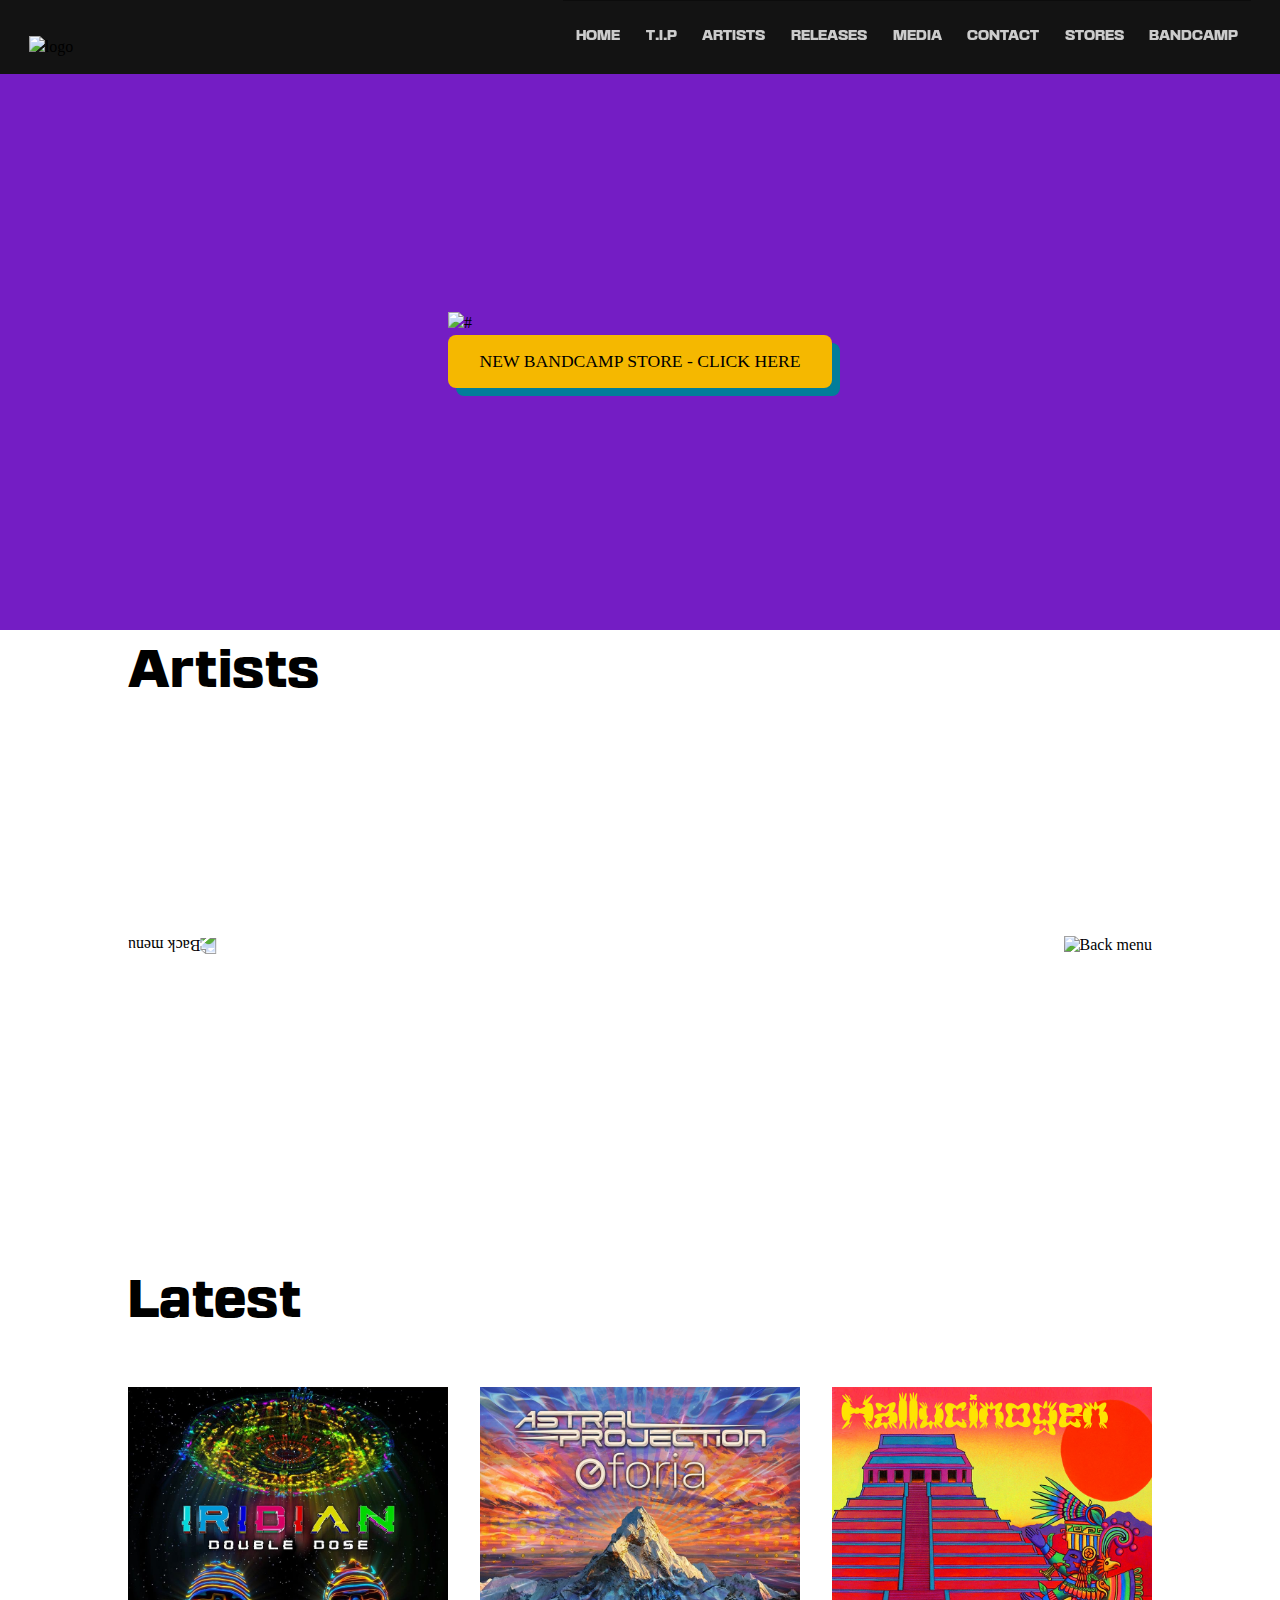
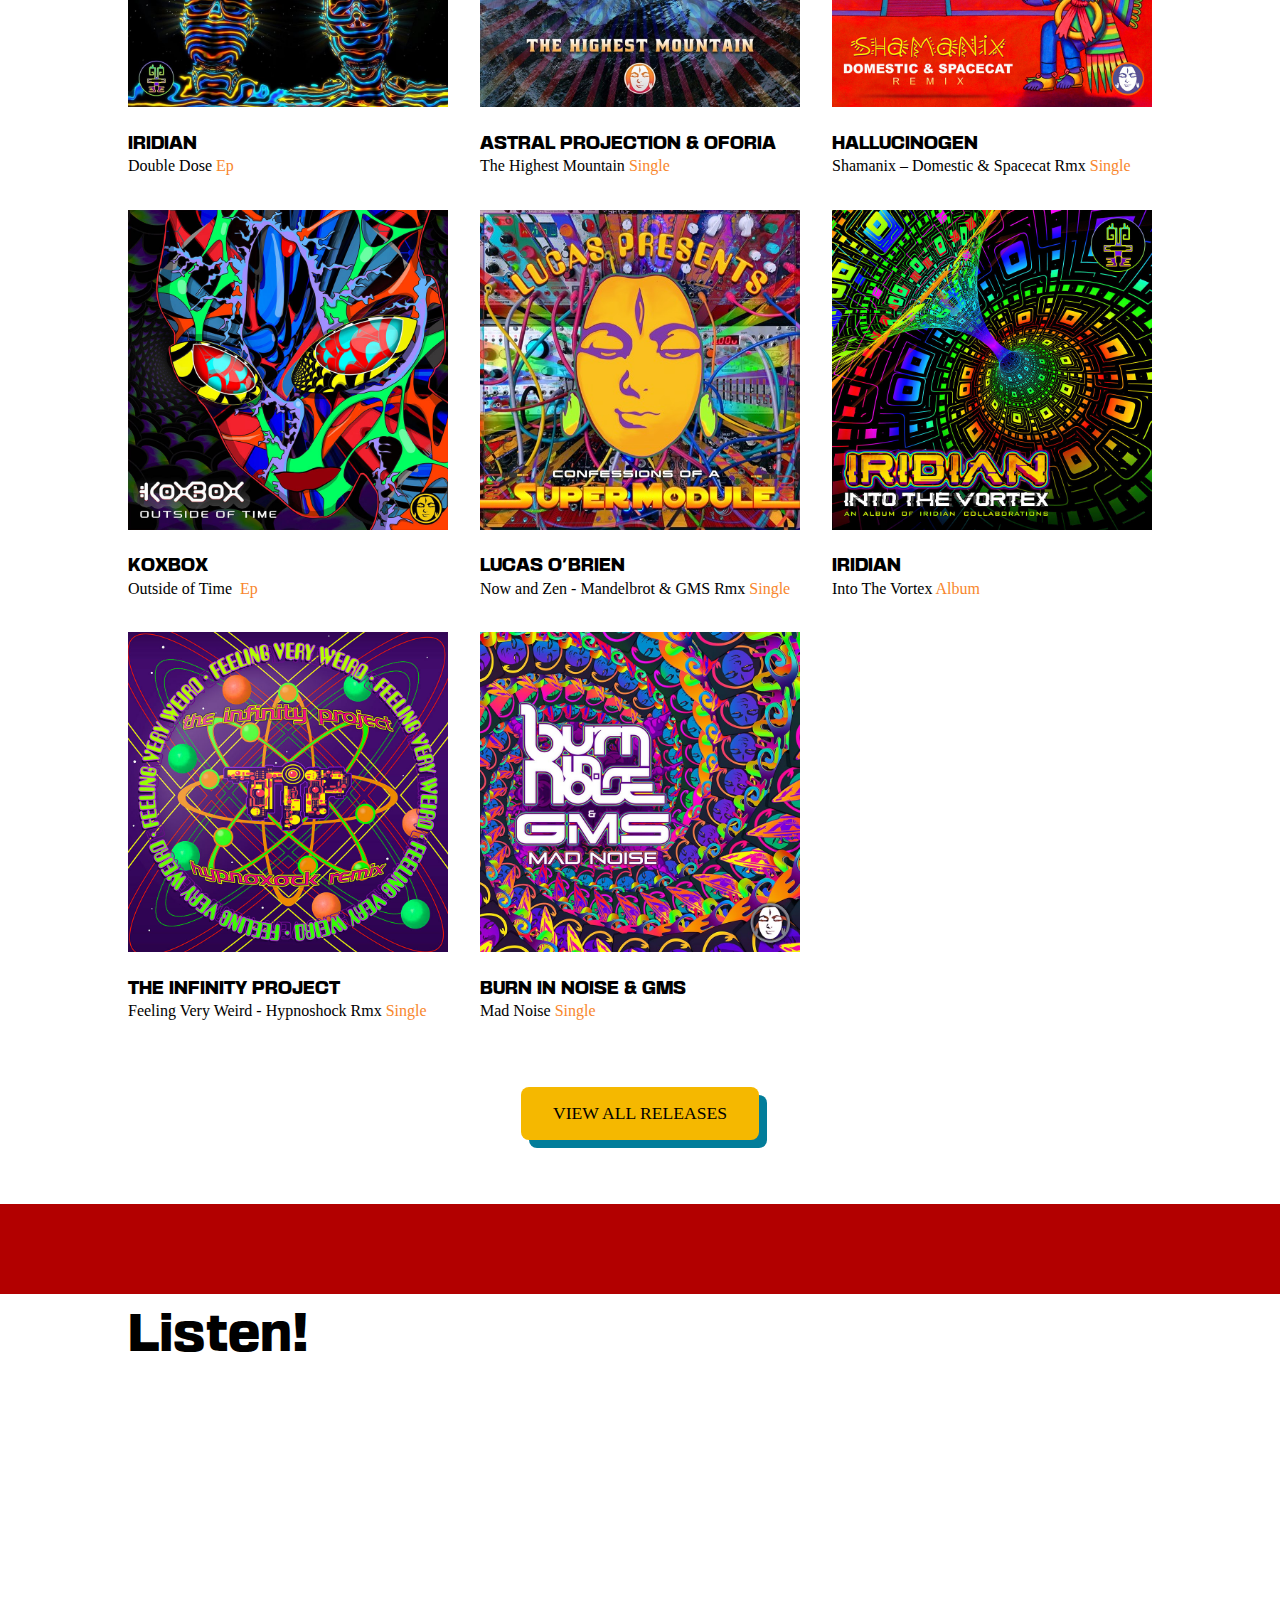
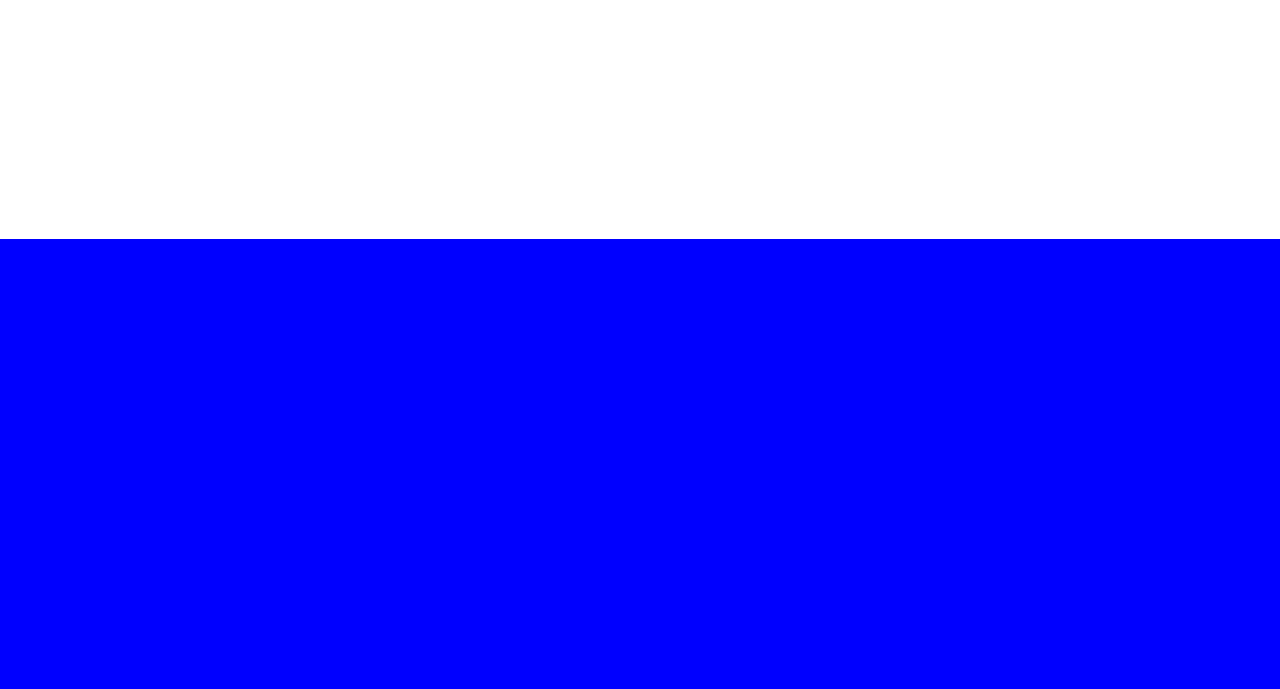
==== commit 732750de: "Add files via upload" ====
--- a/index.html
+++ b/index.html
@@ -411,8 +411,34 @@
                         </a>
                     </li>
                 </ul>
-            </div>
-           </div>
+                <div class="latests__btn">
+                    <button class="  btn__conteiner">
+                        <span class="btn__span">
+                            VIEW ALL RELEASES
+                        </span>
+                    </button>
+                </div>
+            </div>
+        </div>
+        </div>
+        <div class="headplayer__cont" > 
+            <div class="headplayer__img">
+                <div class="headplayer__bgimg"></div>
+            </div>
+        </div>
+        <div class="player__cont">
+            <div class="player__width">
+                <div class="player__title">
+                    <span class="player__span">Listen!</span>
+
+                </div>
+                <div class="player__music">
+                <iframe loading="lazy" src="https://w.soundcloud.com/player/?url=https%3A//api.soundcloud.com/users/249661&amp;
+                color=ff6600&amp;auto_play=false&amp;show_artwork=true" width="100%" height="450" frameborder="no" scrolling="no">
+            </iframe>
+
+            </div>
+            </div>
         </div>
     </main>
     <div class="pie">
--- a/css/style.css
+++ b/css/style.css
@@ -565,7 +565,7 @@
     background-image: url(../assets/para.png);
     background-size: cover;
     background-repeat: no-repeat;
-    background-position: left;
+    background-position: center;
     background-attachment: fixed;
     -webkit-background-attachment: fixed;
     -webkit-background-clip: padding-box;
@@ -623,6 +623,65 @@
 }
 .latest__epcolor{
     color: var(--orange);
+}
+.latests__btn{
+    width: 100%;
+    display: flex;
+    justify-content: center;
+    align-content: center;
+    padding: 0em 0em 4em 0em;
+}
+.headplayer__cont{
+    width: 100%;
+    height: 10vh;
+    background: red;
+    position: relative;
+}
+.headplayer__cont::after{
+    content: "";
+    width: 100%;
+    height: 100%;
+    position: absolute;
+    top: 0;
+    left: 0;
+    background-color: rgba(0,0,0,0.3);
+}
+.headplayer__img{
+    width: 100%;
+    height: 10vh;
+    background-image: url(../assets/parallaxtipsMANDA.png);
+    background-size: 120% auto;
+    background-attachment: fixed;
+    -webkit-background-attachment: fixed;
+    -webkit-background-clip: padding-box;
+    -webkit-background-origin: padding-box;
+    background-position: center;
+    transition-property: background-position;
+    transition: all 2s ease;
+}
+.headplayer__bgimg{
+
+}
+.player__cont{
+    width: 100%;
+    display: flex;
+    justify-content: center;
+    align-content: center;
+}
+.player__width{
+    max-width: 1400px;
+    width: 80%;
+}
+.player__title{
+    margin-top: 2em;
+    margin-bottom: 2em;
+}
+.player__span{
+    font-family: 'basementGrotesque';
+    font-size: clamp(1.5em, 20vw, 3em);
+}
+.player__music{
+
 }
 .pie{
     width: 100%;
@@ -704,12 +763,7 @@
 
     }
     
-    /* .latest__ul{
-        width:100%;
-        display: grid;
-        place-items: center;
-        grid-template-columns: repeat(auto-fill, minmax(20em,1fr));
-    } */
+    
 
 }
 @media screen and (max-width:600px){
@@ -796,8 +850,6 @@
         grid-template-columns: repeat(auto-fit,minmax(8em,1fr));
         row-gap: 2em;
         column-gap: 2em;
-     
-
     } 
 
     .submenumovil__li{
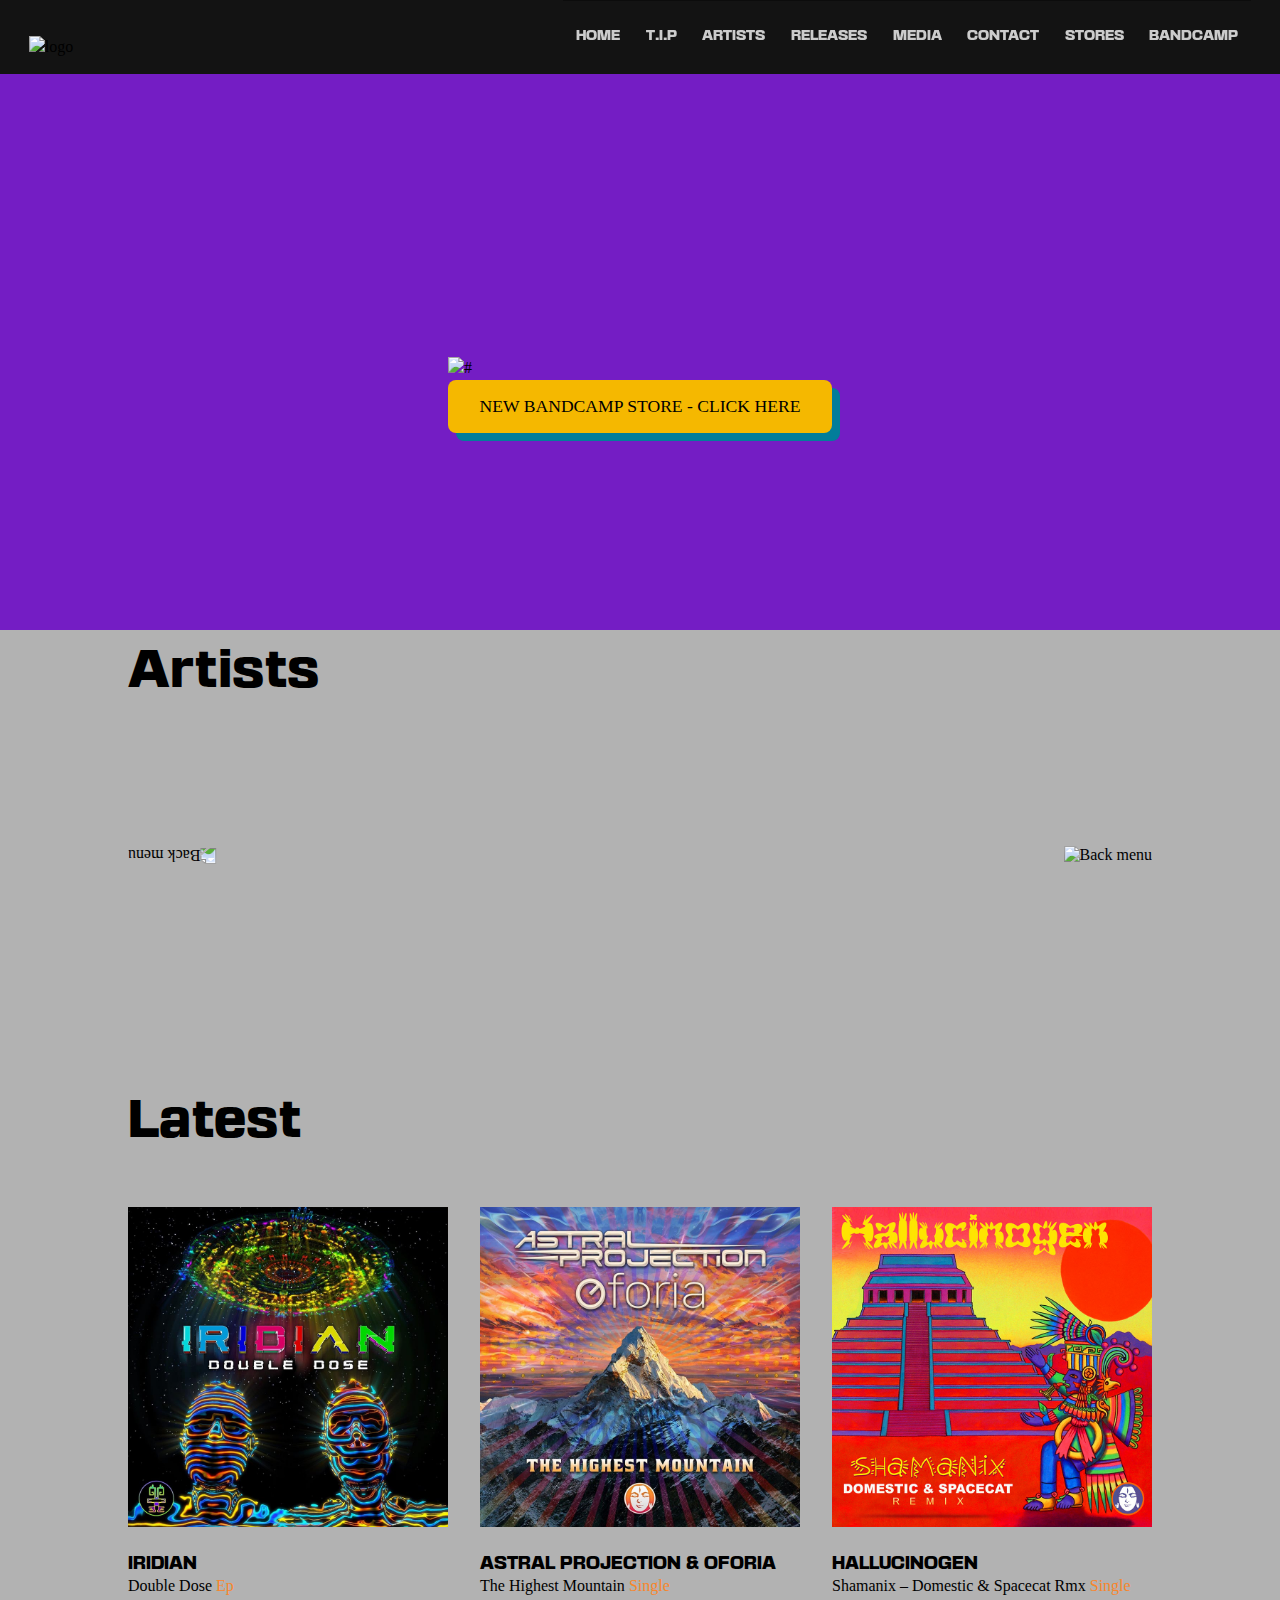
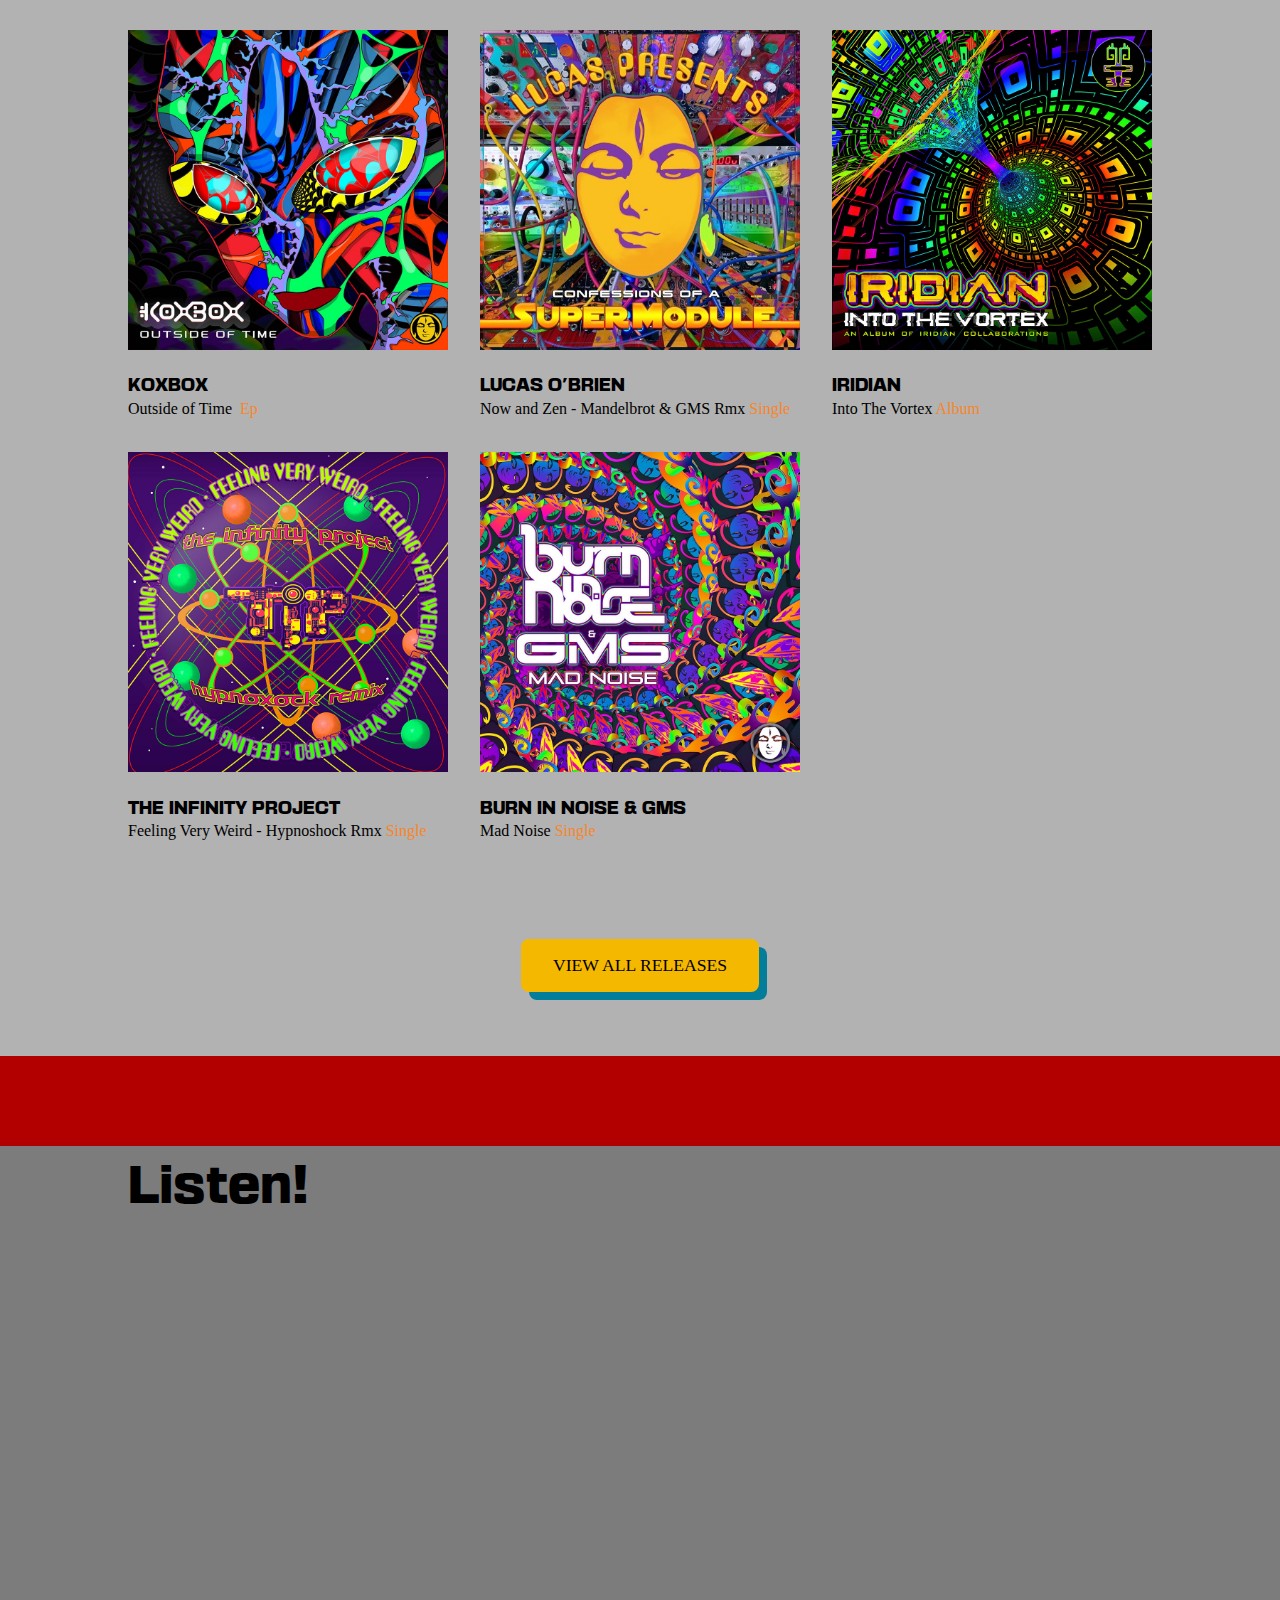
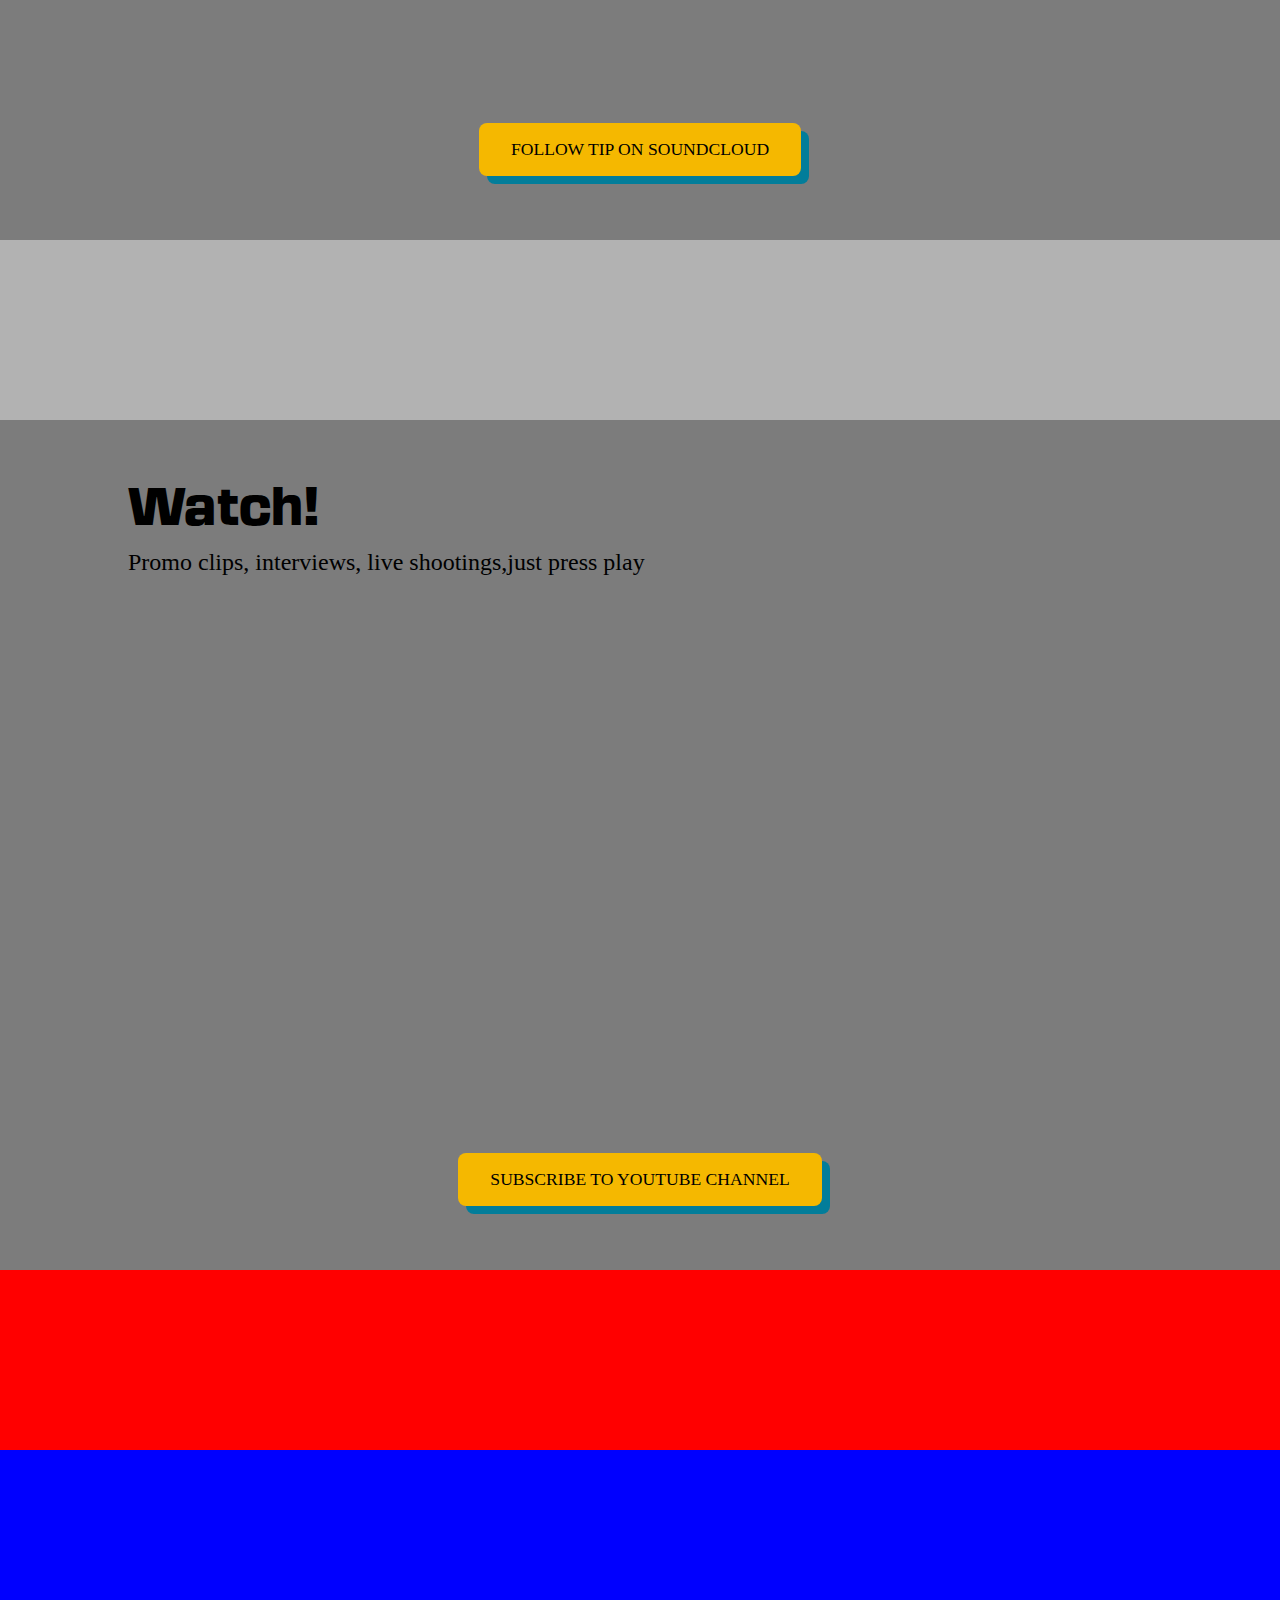
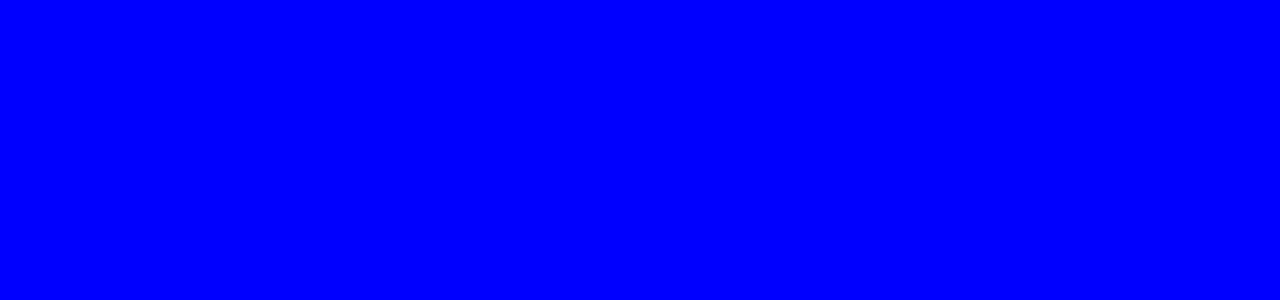
==== commit 11dd60b8: "Add files via upload" ====
--- a/index.html
+++ b/index.html
@@ -4,7 +4,7 @@
     <meta charset="UTF-8">
     <meta http-equiv="X-UA-Compatible" content="IE=edge">
     <meta name="viewport" content="width=device-width, initial-scale=1.0">
-    <title>Tip-Records</title>
+    <title>Dev Tip Records | Since 1994 </title>
     <link  rel="stylesheet" href="css/style.css">
     <script defer src="js/app.js" ></script>
     
@@ -437,7 +437,49 @@
                 color=ff6600&amp;auto_play=false&amp;show_artwork=true" width="100%" height="450" frameborder="no" scrolling="no">
             </iframe>
 
-            </div>
+            <div class="player__btn">
+                <button class="btn__conteiner">
+                    <span class="btn__span">
+                        FOLLOW TIP ON SOUNDCLOUD
+                    </span>
+    
+                </button>
+            </div>
+
+            </div>
+            </div>
+        </div>
+        <div class="decoration__cont">
+            <div class="decoration__img">
+                <div class="decoration__bgimg"></div>
+            </div>
+        </div>
+
+        <div class="promo__cont">
+            <div class="promo__width">
+              
+                <div class="promo__title">
+                    <span class="promo__spantitle">Watch!</span>
+                    <span class="promo__spaninfo">Promo clips, interviews, live shootings,just press play</span>
+                </div>
+                
+                <div class="promo__video">
+                    <iframe loading="lazy" class="promo__youtube"  width="560" height="515" src="https://www.youtube.com/embed/nIyrgr-hPSY" title="YouTube video player" frameborder="0" allow="accelerometer; autoplay; clipboard-write; encrypted-media; gyroscope; picture-in-picture; web-share" allowfullscreen></iframe>
+                </div>
+                <div class="promo__btn">
+                    <button class="btn__conteiner">
+                        <span class="btn__span ">
+                            SUBSCRIBE TO YOUTUBE CHANNEL
+                        </span>
+        
+                    </button>
+                </div>
+            </div>
+        </div>
+
+        <div class="bannertip">
+            <div class="bannerti__cont">
+                <img class="bannerti__img" src="assets/banner.png" alt="">
             </div>
         </div>
     </main>
--- a/css/style.css
+++ b/css/style.css
@@ -425,12 +425,12 @@
 }
 .banner__contimg{
     width: 100%;
-    min-height: 60vh;
+    min-height: 70vh;
     background-image: url(../assets/Everything_Tip.svg);
-    background-size: 100% auto;
+    background-size: cover;
     background-position: center;
     background-repeat: no-repeat;
-
+    background-attachment: fixed;
     display: flex;
     flex-direction: column;
     justify-content: center;
@@ -484,7 +484,7 @@
 }
 .slider__all{
     width: 100%;
-    min-height: 70vh;
+    min-height: 50vh;
     background-image: url(../assets/parallaxtips.png);
     background-size: 120% auto;
     background-attachment: fixed;
@@ -629,7 +629,7 @@
     display: flex;
     justify-content: center;
     align-content: center;
-    padding: 0em 0em 4em 0em;
+    padding: 2em 0em 4em 0em;
 }
 .headplayer__cont{
     width: 100%;
@@ -664,9 +664,24 @@
 }
 .player__cont{
     width: 100%;
+    background-image: url(../assets/difondoTres.svg);
+    background-position: center;
+    background-attachment: fixed;
+    background-size: 100% auto;
     display: flex;
     justify-content: center;
     align-content: center;
+    position: relative;
+}
+.player__cont::after{
+    content: "";
+    width: 100%;
+    height: 100%;
+    position: absolute;
+    top: 0;
+    left: 0;
+    background-color: rgba(0,0,0,0.3); 
+
 }
 .player__width{
     max-width: 1400px;
@@ -675,25 +690,153 @@
 .player__title{
     margin-top: 2em;
     margin-bottom: 2em;
+    position: relative;
+    z-index: 1;
 }
 .player__span{
     font-family: 'basementGrotesque';
     font-size: clamp(1.5em, 20vw, 3em);
 }
 .player__music{
-
-}
+    position: relative;
+    z-index: 1;
+}
+
+.player__btn{
+    width: 100%;
+    display: flex;
+    justify-content: center;
+    align-items: center;
+    padding: 2em 0em 4em 0em;
+}
+
+.decoration__cont{
+    width: 100%;
+    min-height: 20vh;
+}
+.decoration__img{
+    width: 100%;
+    min-height: 20vh;
+    background-image: url(../assets/parallaxtipsbra.jpg);
+    background-size: cover;
+    background-position: center;
+    background-attachment: fixed;
+
+}
+
+.decoration__img::after{
+    content: "";
+    width: 100%;
+    height: 100%;
+    position: absolute;
+    top: 0;
+    left: 0;
+    z-index: -1;
+
+    background-color: rgba(0,0,0,0.3); 
+
+}
+.decoration__bgimg{
+
+}
+
 .pie{
     width: 100%;
     min-height: 50vh;
     background-color: blue;
 }
+
+
+.promo__cont{
+    width: 100%;
+    background-image: url(../assets/difondoDos.svg);
+    background-size: 100% auto;
+    background-attachment: fixed;
+    display: flex;
+    justify-content: center;
+    position: relative;
+}
+.promo__cont::after{
+    content: "";
+    width: 100%;
+    height: 100%;
+    position: absolute;
+    top: 0;
+    left: 0;
+    background-color: rgba(0,0,0,0.3); 
+
+}
+.promo__width{
+    max-width: 1400px;
+    width: 80%;
+    width: 80%;
+}
+.promo__title{
+    position: relative;
+    z-index: 1;
+    display: flex;
+    flex-direction: column;
+    padding: 5em 0em 2em 0em;
+}
+.promo__spantitle{
+    font-family: 'basementGrotesque';
+    font-size: clamp(1.5em, 20vw, 3em);
+}
+.promo__spantitle:not(:last-child){
+    margin-bottom: .6em;
+}
+.promo__spaninfo{
+    font-family: 'aileron';
+    font-size: clamp(1.5em, 20vw, .8em);
+
+}
+.promo__video{
+    position: relative;
+    z-index: 1;
+}
+
+.promo__btn{
+    width: 100%;
+    display: flex;
+    justify-content: center;
+    margin-top: 2em;
+    margin-bottom: 4em;
+}
+
+
+
+
+.bannertip{
+    width: 100%;
+    min-height:20vh ;
+    background: red;
+    background-image: url(../assets/parallaxtips.png);
+    background-attachment: fixed;
+    display: flex;
+    justify-content: center;
+    align-content: center;
+}
+.bannerti__cont{
+    width: 100%;
+    min-height: 20vh;
+    display: flex;
+    justify-content: center;
+    align-items: center;
+}
+.bannerti__img{
+    width: 50%;
+}
+
+
+
+
+
 /* MEDIA QUERYS START */
 
 @media screen and (max-width:960px) {
     .header__nav {
         width: 100%;
-        min-height: 20vh;
+        padding: 1em 2em 1em 2em;
         position: fixed;
         bottom: 0em;
         left: 0em;
@@ -746,8 +889,9 @@
         
     }
      /* MAIN INICIO */
+
     .banner__contimg{
-        background-size: 100em auto;
+        background-attachment: unset;
     }
     .banner__img{
         margin-top: 0em;
@@ -762,9 +906,30 @@
         width: 500%;
 
     }
-    
-    
-
+    .decoration__cont{
+        width: 100%;
+        min-height: 20vh;
+    }
+    .decoration__img{
+        width: 100%;
+        min-height: 20vh;
+        
+    
+    }
+
+    .promo__spaninfo{
+    font-family: 'aileron';
+    font-size: clamp(.9em, 20vw, .8em);
+
+}
+
+    .promo__youtube{
+        height: 35vh;
+    }
+
+    .bannerti__img{
+        width: 100%;
+    }
 }
 @media screen and (max-width:600px){
     .slider__all{
@@ -831,6 +996,11 @@
         grid-template-columns: repeat(auto-fill, minmax(18em,1fr));
     } */
     
+    .btn__promosizemovil{
+
+    }
+
+ 
 }
 
 @media screen and (max-width:407px) {
@@ -859,9 +1029,7 @@
     
     } 
  /* MAIN INICIO */
- .banner__contimg{
-    background-size: 70em auto;
-}
+
     .banner__img{
     margin-top: 0em;
     max-width: 90%;
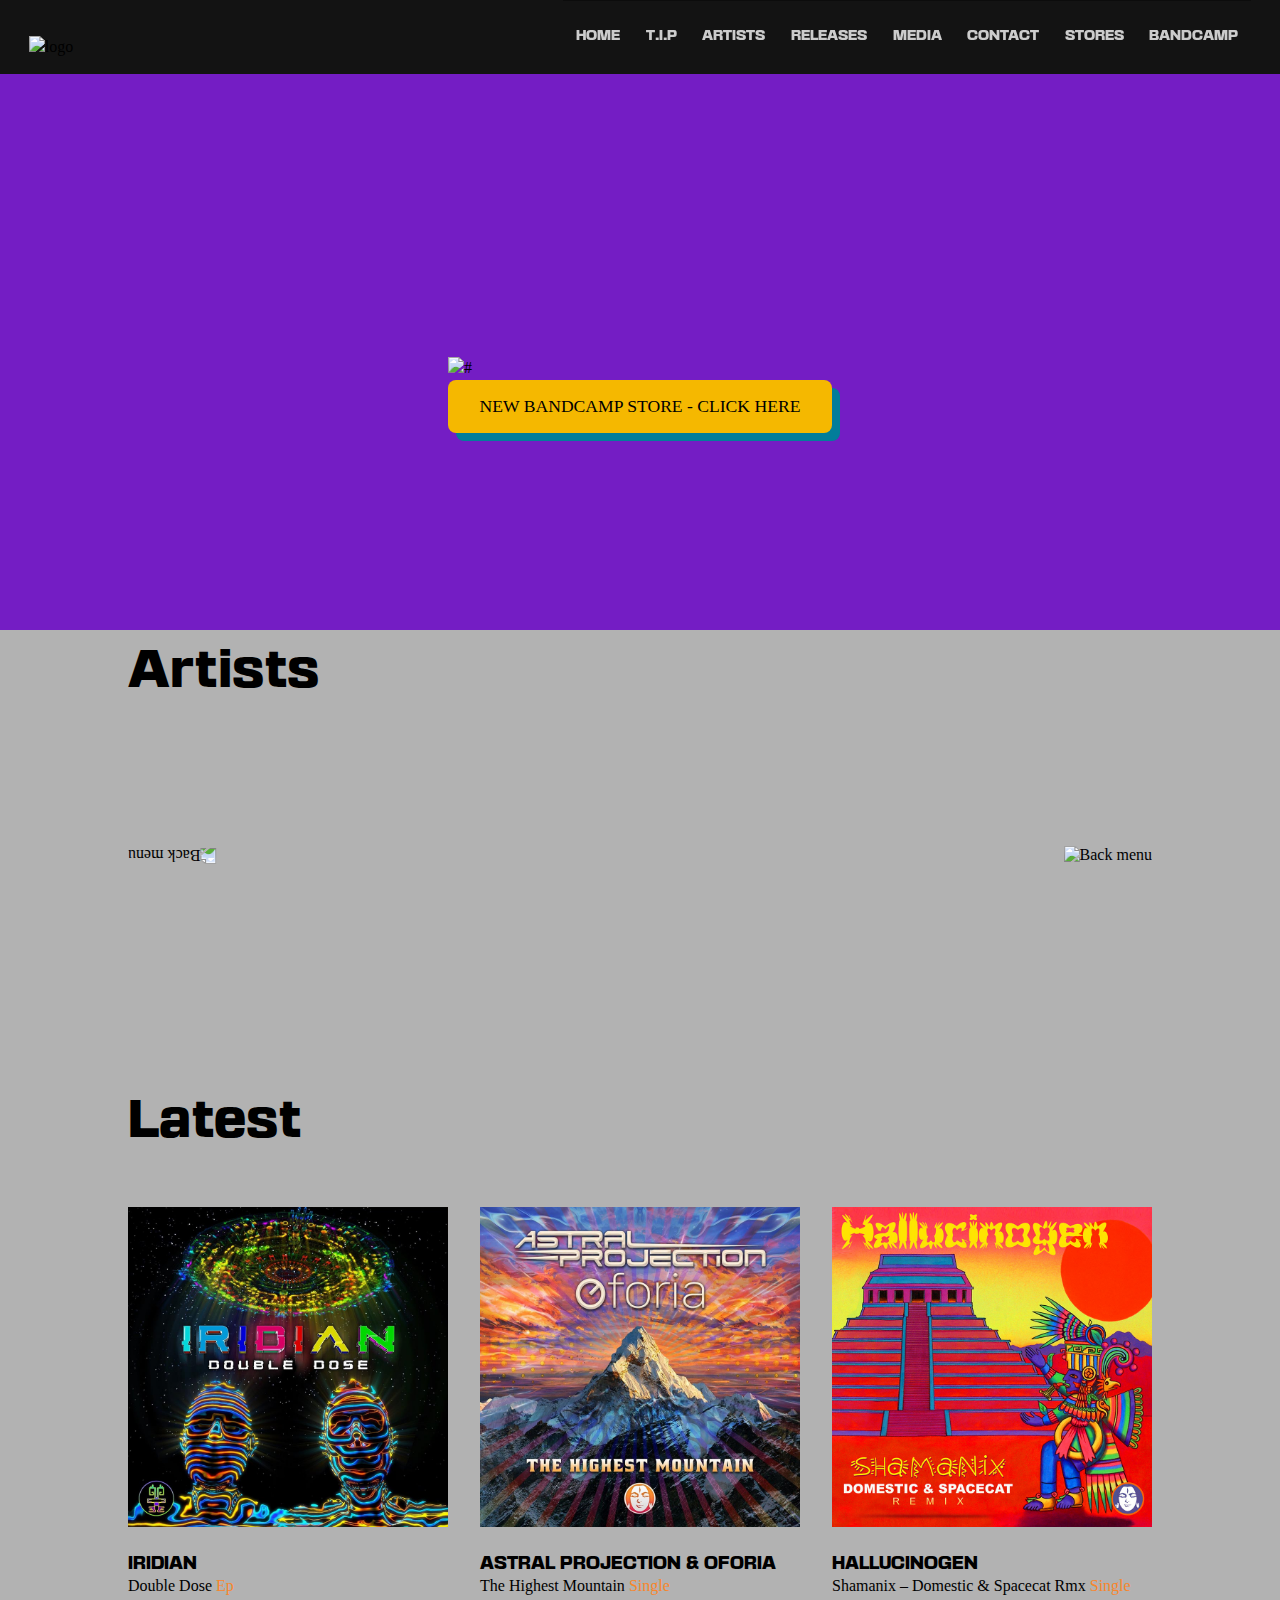
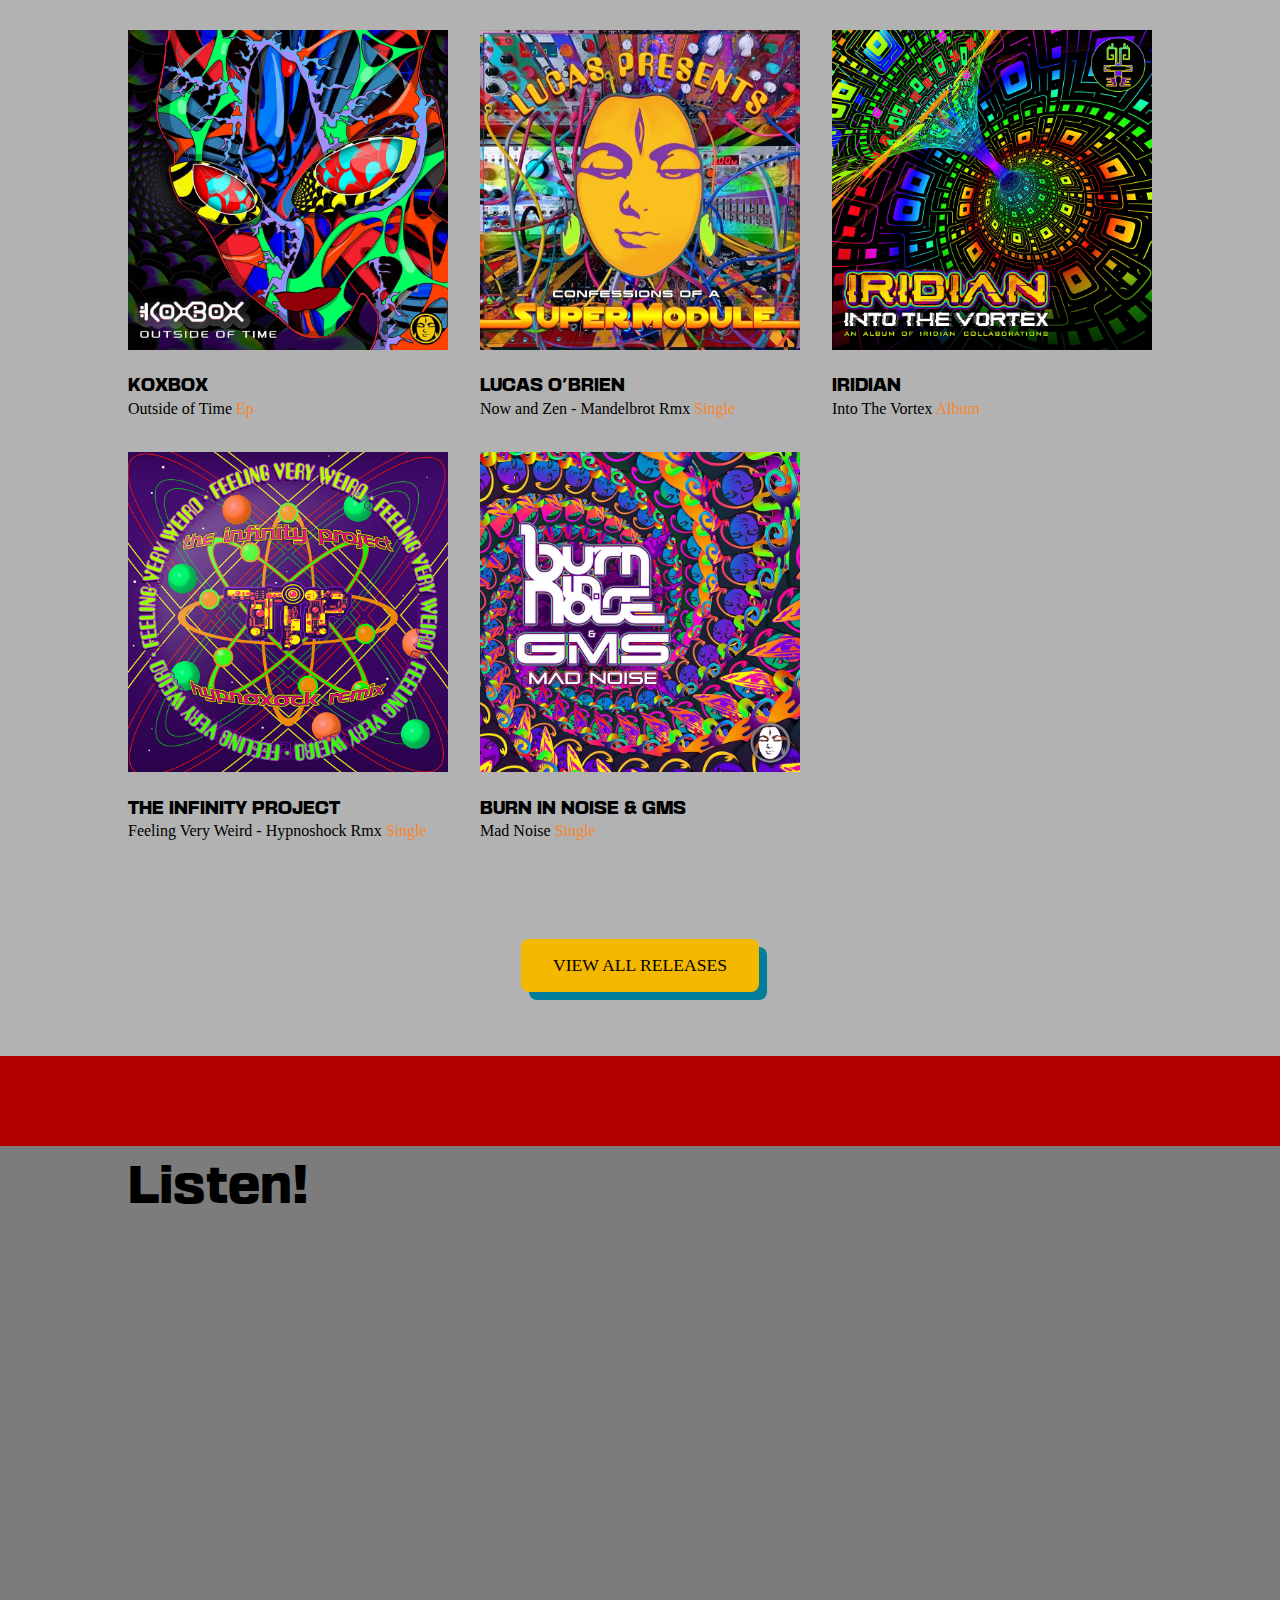
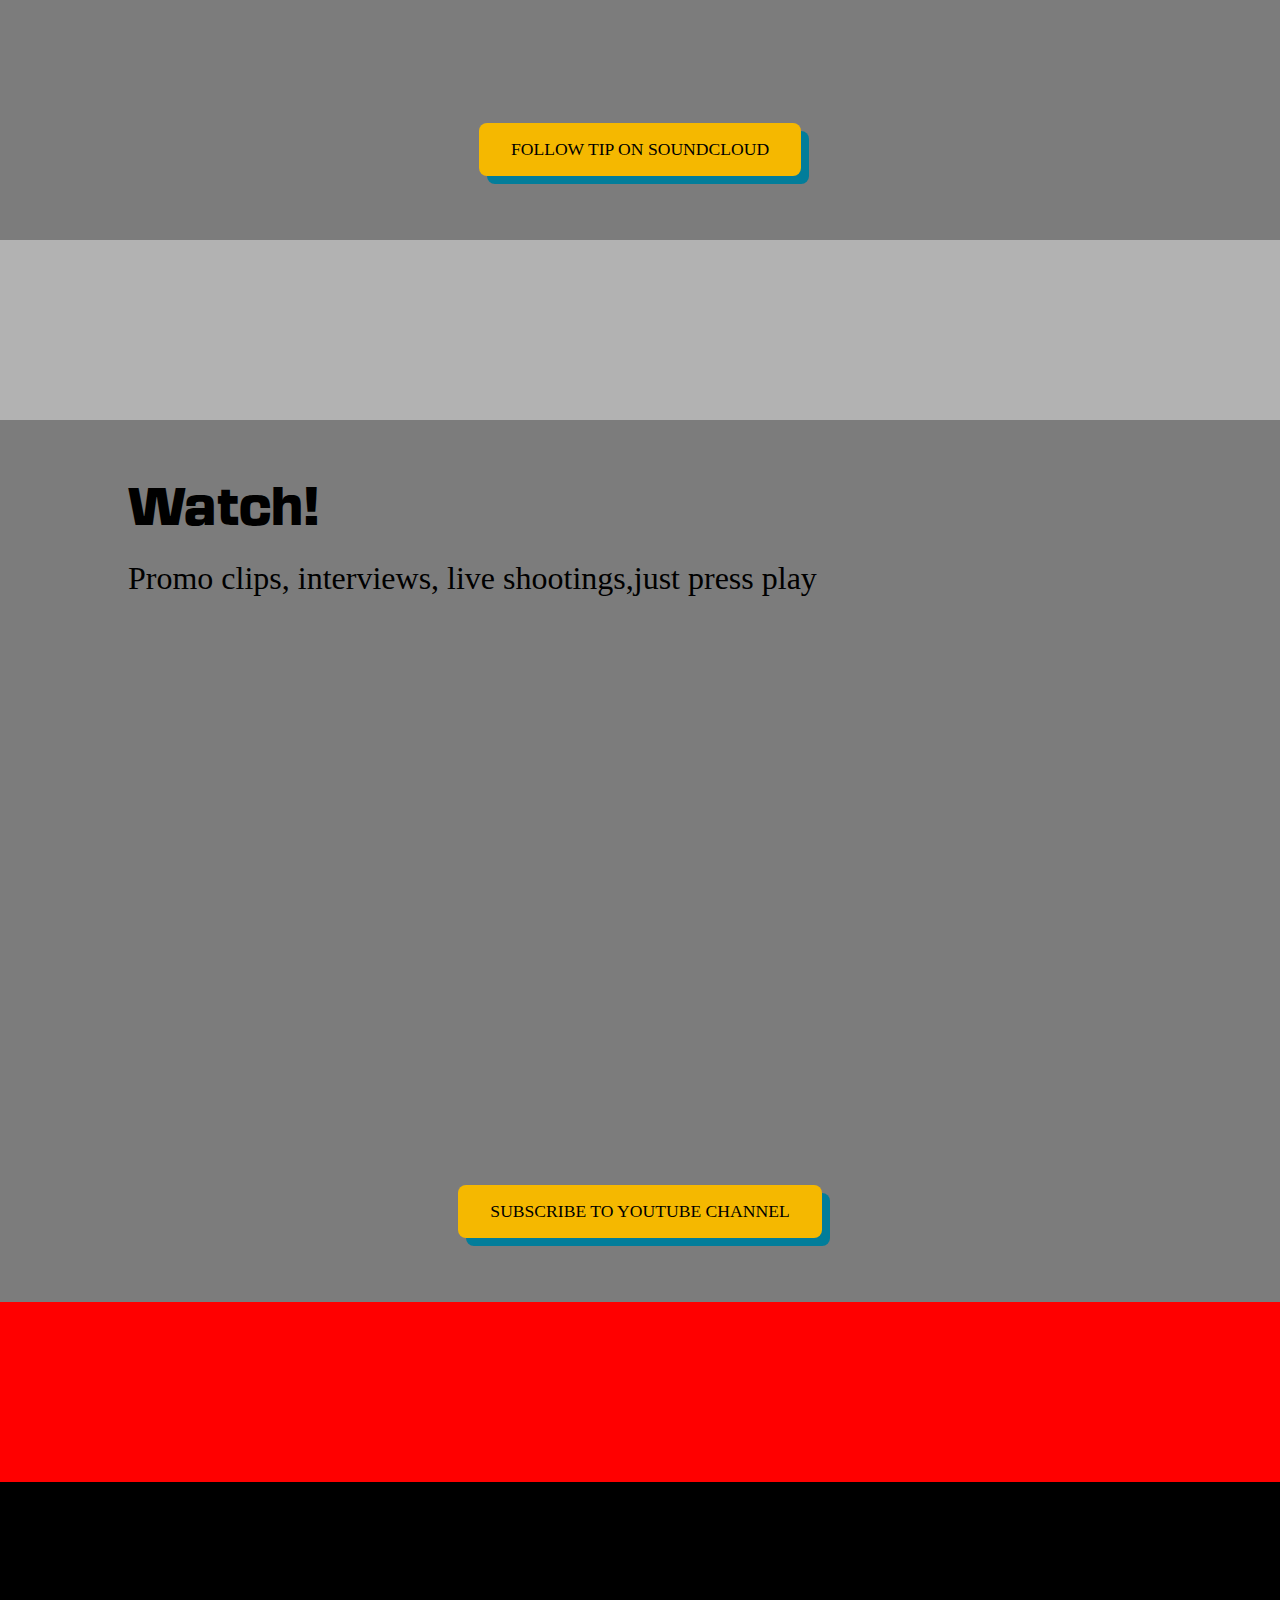
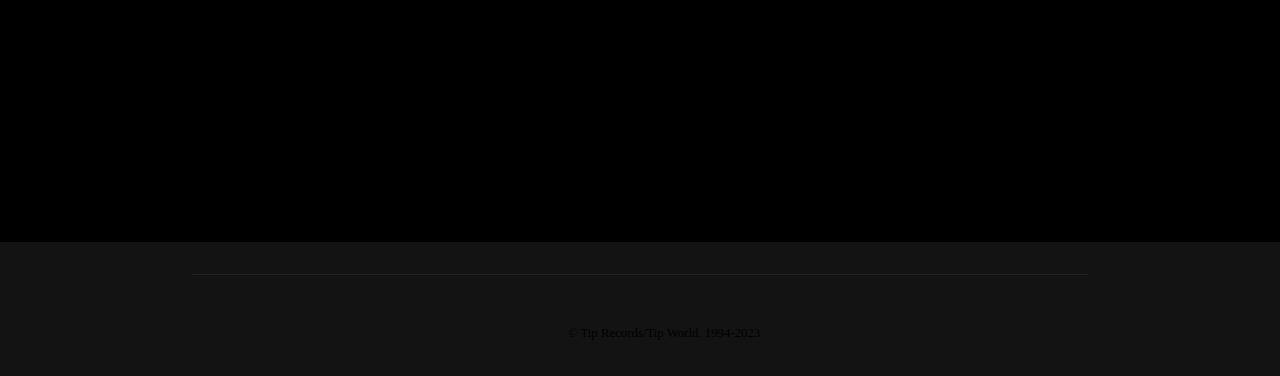
==== commit de769ada: "Add files via upload" ====
--- a/index.html
+++ b/index.html
@@ -379,7 +379,7 @@
                             <img class="latest__img" src="assets/Lucas.jpg" alt="#">
                             <div class="latest__info">
                                 <span class="latest__name">Lucas O'brien</span>
-                                <span class="latest__ep">Now and Zen - Mandelbrot & GMS Rmx <span class="latest__epcolor">Single</span></span>
+                                <span class="latest__ep">Now and Zen - Mandelbrot Rmx <span class="latest__epcolor">Single</span></span>
                             </div>
                         </a>
                     </li>
@@ -457,7 +457,7 @@
 
         <div class="promo__cont">
             <div class="promo__width">
-              
+
                 <div class="promo__title">
                     <span class="promo__spantitle">Watch!</span>
                     <span class="promo__spaninfo">Promo clips, interviews, live shootings,just press play</span>
@@ -482,9 +482,31 @@
                 <img class="bannerti__img" src="assets/banner.png" alt="">
             </div>
         </div>
+
+        <div class="bannerface">
+            <div class="bannerface__img">
+                <div class="bannerface__bgimg"></div>
+            </div>
+        </div>
+
+        
     </main>
-    <div class="pie">
-
-    </div>
+
+    <footer>
+        <div class="footer__cont">
+            <div class="footer__img">
+                <img class="footer__banner" src="assets/banner.png" alt="">
+                <div class="footer__titlecont">
+                    <div class="footer__ufo">
+                        <div class="footer__bgufo"></div>
+                    </div>
+                    <p class="footer__title"> © Tip Records/Tip World. 1994-2023</p>
+
+                </div>
+            </div>
+        </div>
+
+    </footer>
+
 </body>
 </html>--- a/css/style.css
+++ b/css/style.css
@@ -8,6 +8,13 @@
     src: url(../aileron/Aileron-bold.otf) format("opentype");
     font-display: swap;
 }
+@font-face{
+    font-family: 'aileron-regular';
+    src: url(../aileron/Aileron-Regular.otf) format("opentype");
+    font-display: swap;
+}
+
+
 :root {
     --grotesque : 'basementGrotesque';
     --gris  : #ccc;
@@ -474,7 +481,7 @@
 
 .btn__span{
     font-family: 'aileron';
-    font-size: 1.1rem;
+    font-size: clamp(1em,20vw,1.1em);
 }
 
 
@@ -616,10 +623,10 @@
     margin-top: 1.6em;
     font-family: 'basementGrotesque';
     text-transform: uppercase;
+
 }
 .latest__ep{
-    font-family: 'aileron';
-    white-space: pre-wrap;
+    font-family: 'aileron-regular';
 }
 .latest__epcolor{
     color: var(--orange);
@@ -740,11 +747,7 @@
 
 }
 
-.pie{
-    width: 100%;
-    min-height: 50vh;
-    background-color: blue;
-}
+
 
 
 .promo__cont{
@@ -786,8 +789,10 @@
     margin-bottom: .6em;
 }
 .promo__spaninfo{
-    font-family: 'aileron';
-    font-size: clamp(1.5em, 20vw, .8em);
+    margin-top: .5em;
+    margin-bottom: .5em;
+    font-family: 'aileron-regular';
+    font-size: clamp(2em, 20vw, .8em);
 
 }
 .promo__video{
@@ -828,9 +833,86 @@
 }
 
 
-
-
-
+.bannerface{
+    width: 100%;
+    min-height: 40vh;
+    background: #000;
+}
+.bannerface__img{
+    width: 100%;
+    min-height: 40vh;
+    background-image: url(../assets/Everything_Tip.svg);
+    background-size: 80em auto;
+    background-repeat: no-repeat;
+    background-position: center;
+}
+
+.bannerface__bgimg{
+
+}
+
+.footer__cont{
+    width: 100%;
+    background-color: #131313;
+    position: relative;
+    padding: 2em 0em 0em 0em;
+
+}
+
+
+.footer__img{
+    width: 100%;
+    display: flex;
+    flex-direction: column;
+    justify-content: center;
+    align-items: center;
+    padding: 2em;
+    position: relative;
+}
+.footer__img::after{
+    content: "";
+    position: absolute;
+    width: 70%;
+    min-height: 1px;
+    background-color: #242424;
+    top: 0em;
+}
+.footer__banner{
+    width: 50%;
+}
+
+.footer__titlecont{
+    width: 100%;
+    display: flex;
+    justify-content: center;
+    align-content: center;
+    margin-top: 1em;
+
+}
+
+.footer__ufo{
+    width: 3em;
+    min-height: 2vh;
+    position: relative;
+    display: grid;
+    place-items: center;
+}
+.footer__bgufo{
+    position: absolute;
+    z-index: 999;
+    width: 3em;
+    min-height: 2vh;
+    background-image: url(../assets/404.png);
+    background-size: 60% auto;
+    background-position: center;
+    background-repeat: no-repeat;
+}
+.footer__title{
+    font-size: clamp(.8em,20vw, .8em);
+    font-family: 'aileron-regular';
+    
+    
+}
 /* MEDIA QUERYS START */
 
 @media screen and (max-width:960px) {
@@ -840,6 +922,7 @@
         position: fixed;
         bottom: 0em;
         left: 0em;
+        background: transparent;
     }
     .position__botton{
         
@@ -847,7 +930,7 @@
     .header__logoimg{
         position: relative;
         z-index: 3;
-
+        display: none;
     }
     .active.header__logoimg{
         transition: all .5s ease;
@@ -914,20 +997,28 @@
         width: 100%;
         min-height: 20vh;
         
-    
     }
 
     .promo__spaninfo{
-    font-family: 'aileron';
-    font-size: clamp(.9em, 20vw, .8em);
-
-}
+        
+        font-family: 'aileron-regular';
+        font-size: clamp(1.4em, 20vw, 1em);
+        line-height: 1.2;
+    }   
 
     .promo__youtube{
         height: 35vh;
     }
 
     .bannerti__img{
+        width: 100%;
+    }
+    .bannerface__img{
+    background-size: cover;    }
+    .footer__img::after{
+        width: 80%;
+    }
+    .footer__banner{
         width: 100%;
     }
 }
@@ -955,6 +1046,7 @@
         width: 1000%;
         overflow-x: auto;
     }
+    
     
 }
 
@@ -989,18 +1081,13 @@
         width: 100%;
     }
 
-    /* .latest__ul{
-        width:100%;
-        display: grid;
-        place-items: center;
-        grid-template-columns: repeat(auto-fill, minmax(18em,1fr));
-    } */
+
     
     .btn__promosizemovil{
 
     }
 
- 
+    
 }
 
 @media screen and (max-width:407px) {
@@ -1033,8 +1120,9 @@
     .banner__img{
     margin-top: 0em;
     max-width: 90%;
-}
-    .btn__span{
-    font-size: .8em;
-}
+    }
+        .btn__span{
+        font-size: .8em;
+    }
+
 }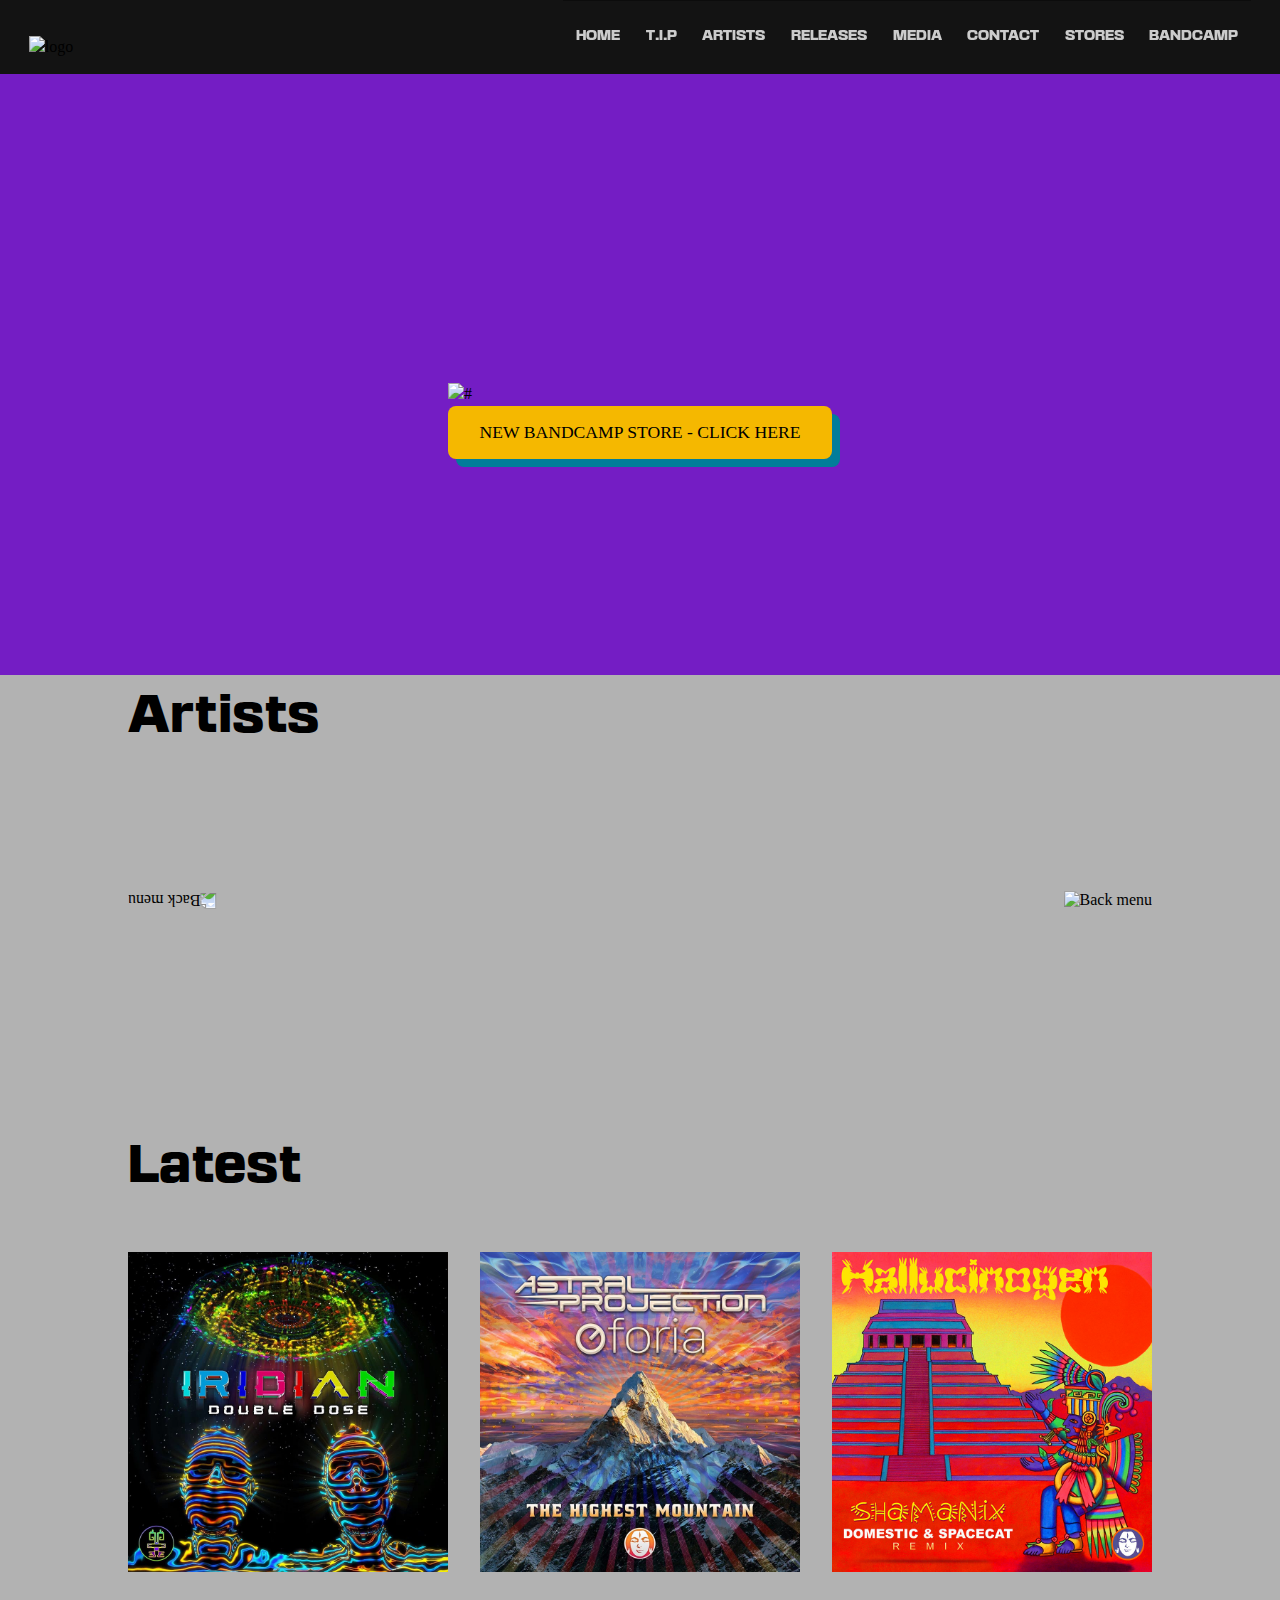
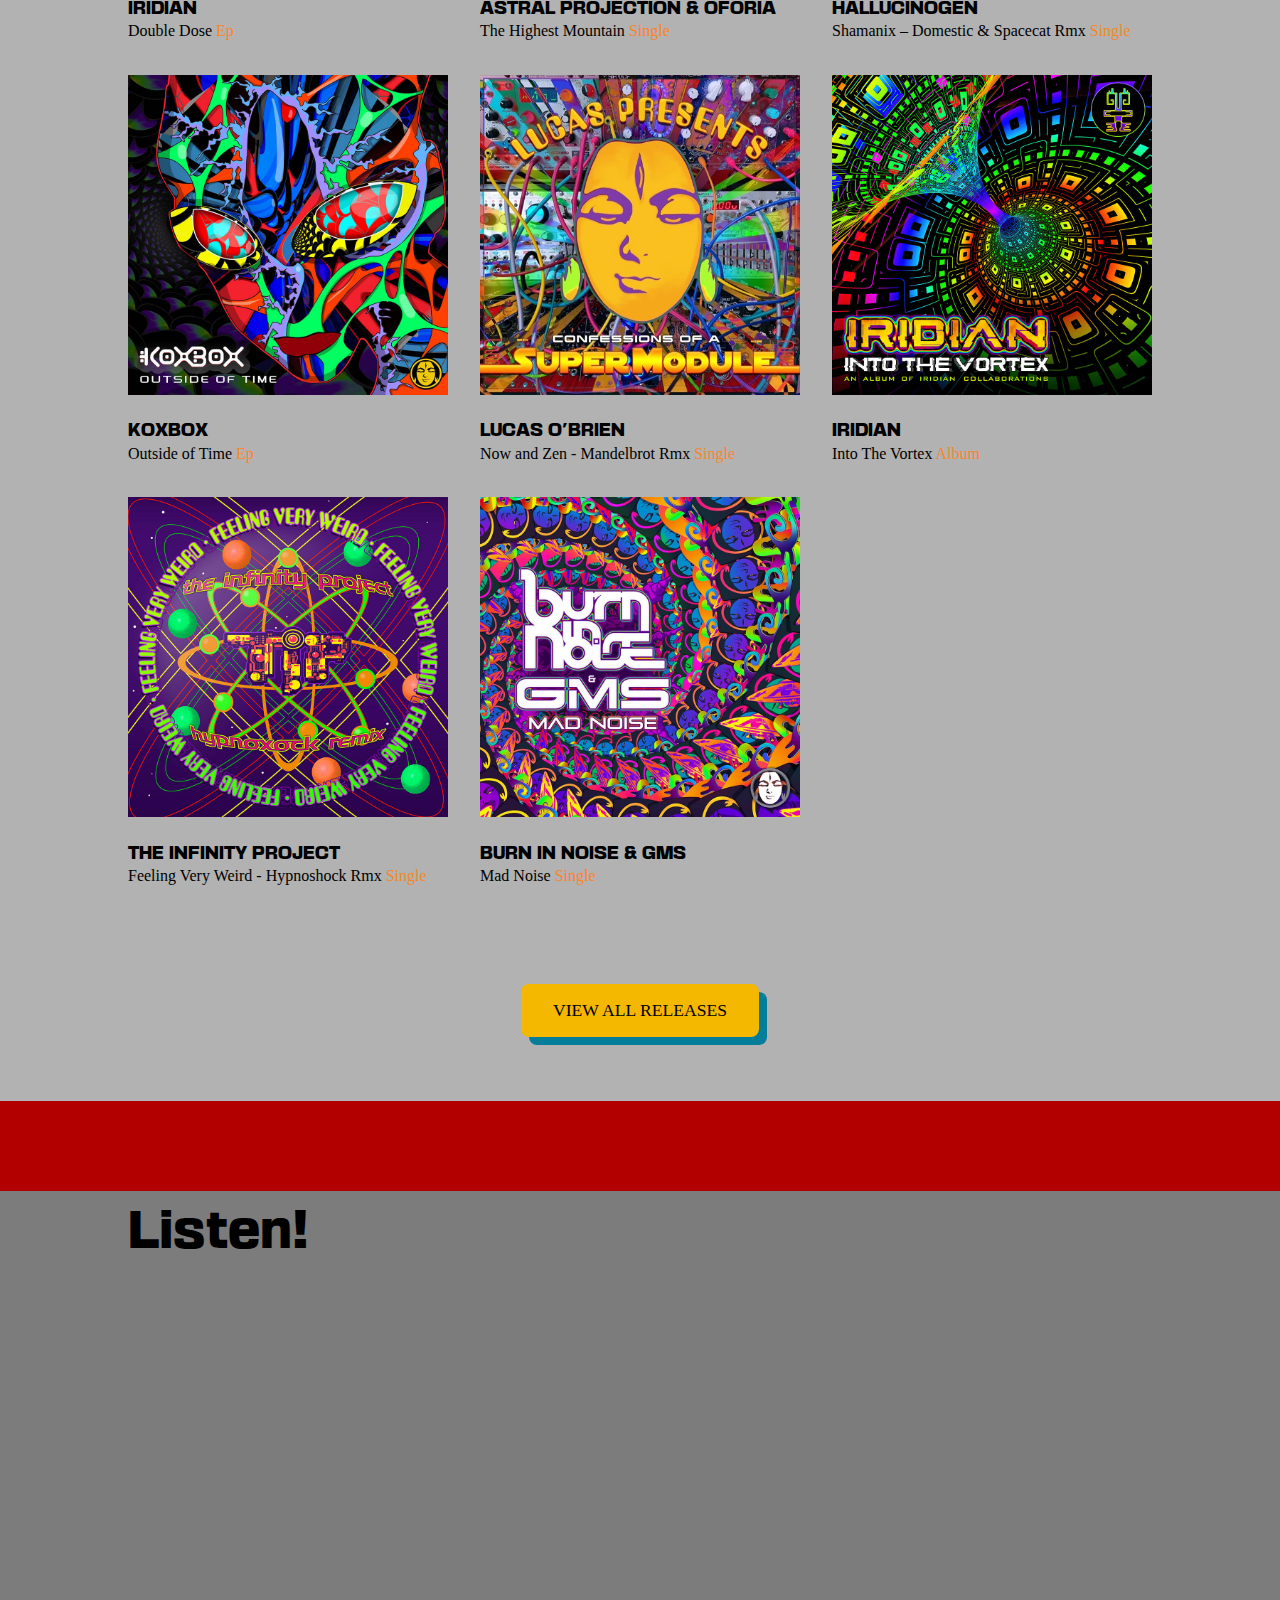
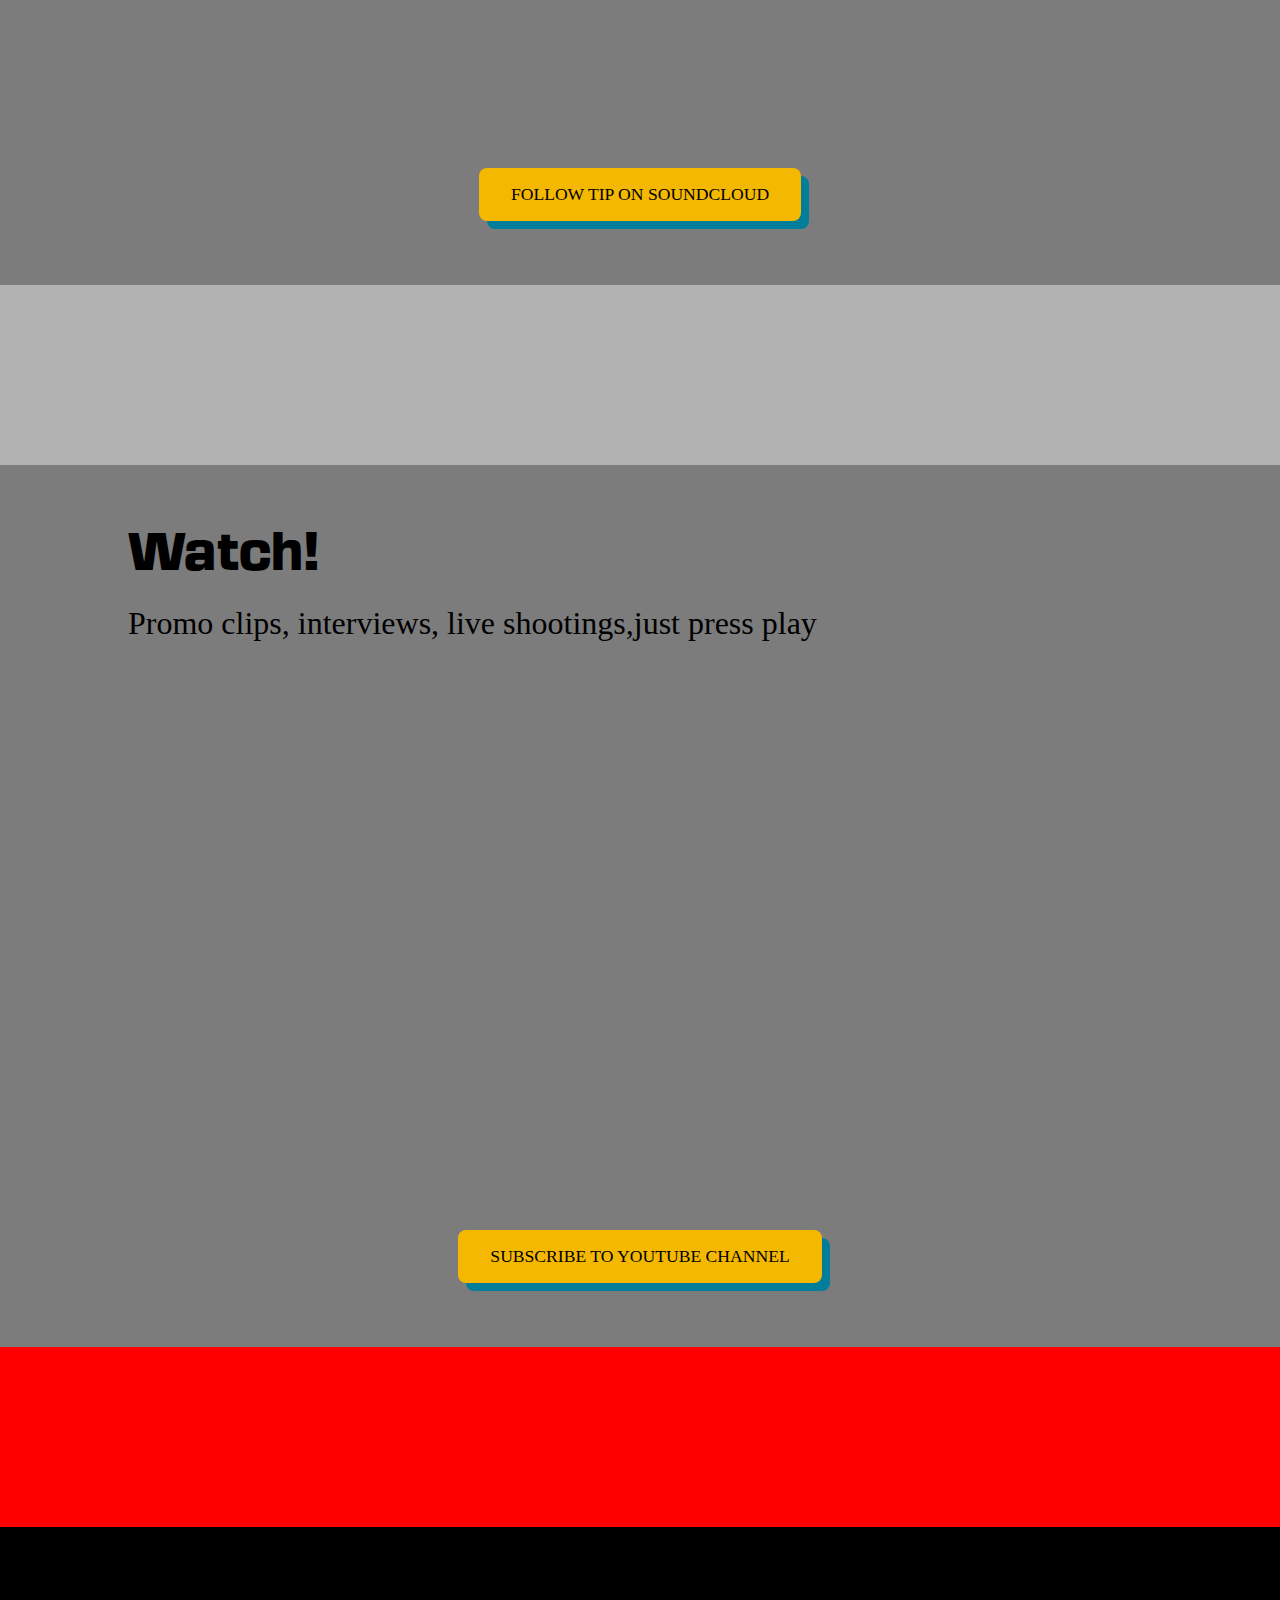
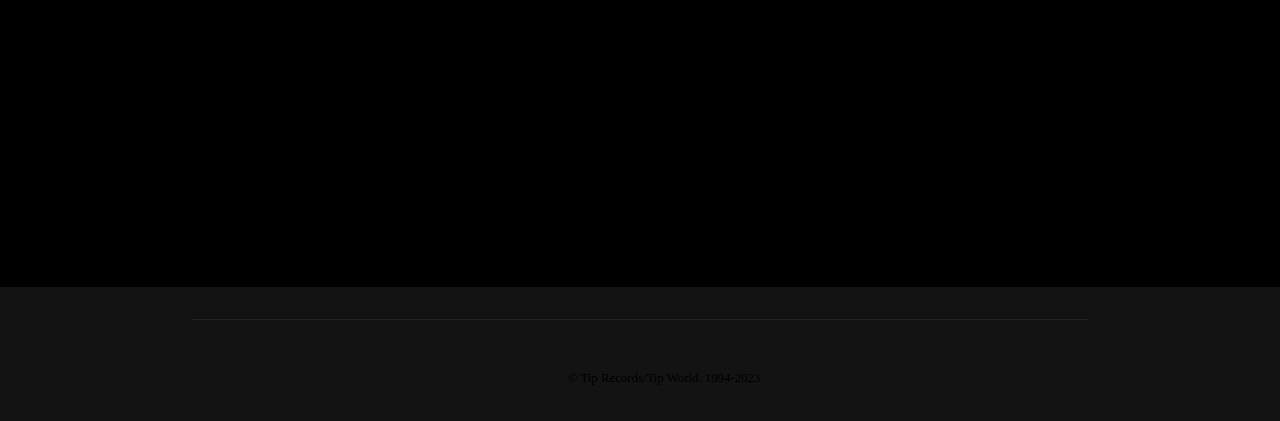
==== commit 43736147: "Parallax" ====
--- a/index.html
+++ b/index.html
@@ -234,7 +234,10 @@
 
     <main>
         <div class="banner__conteiner">
-            <div class="banner__contimg">
+
+            <div class="banner__contimg ">
+                <!-- <img class="banner__bg" src="assets/Everything_Tip.svg" alt=""> -->
+
                 <img class="banner__img" src="./assets/tomatop.png" alt="#">
                 <button class="btn__conteiner">
                     <span class="btn__span">
--- a/css/style.css
+++ b/css/style.css
@@ -426,25 +426,27 @@
 
 .banner__conteiner{
     width: 100%;
-    height: 70vh;
+    height: 75vh;
     background: var(--purple);
     overflow: hidden;
 }
 .banner__contimg{
     width: 100%;
-    min-height: 70vh;
+    min-height: 90vh;
     background-image: url(../assets/Everything_Tip.svg);
-    background-size: cover;
-    background-position: center;
+    background-size: 98% auto;
+    background-position: top;
+    background-position-y: 5em;
+    background-attachment: fixed;
     background-repeat: no-repeat;
-    background-attachment: fixed;
     display: flex;
     flex-direction: column;
     justify-content: center;
     align-items: center;
+    position: relative;
 }
 .banner__img{
-    margin-top: 10em;
+    margin-top: 2em;
     max-width: 30%;
 }
 
@@ -452,12 +454,12 @@
     position: relative;
     cursor: pointer;
     z-index: 1;
-    transition: all .5s ease;
     background: var(--yellow);
     padding: 1em 2em 1em 2em;
     border-radius: .5em;
     box-shadow: .5em .5em var(--petrol);
     overflow: hidden;
+
 }
 .btn__conteiner:hover.btn__conteiner::after{
     transform: translateY(0%);
@@ -974,7 +976,10 @@
      /* MAIN INICIO */
 
     .banner__contimg{
+        background-size: cover;
+        background-position: top;
         background-attachment: unset;
+        background-position-y: 0em;
     }
     .banner__img{
         margin-top: 0em;
